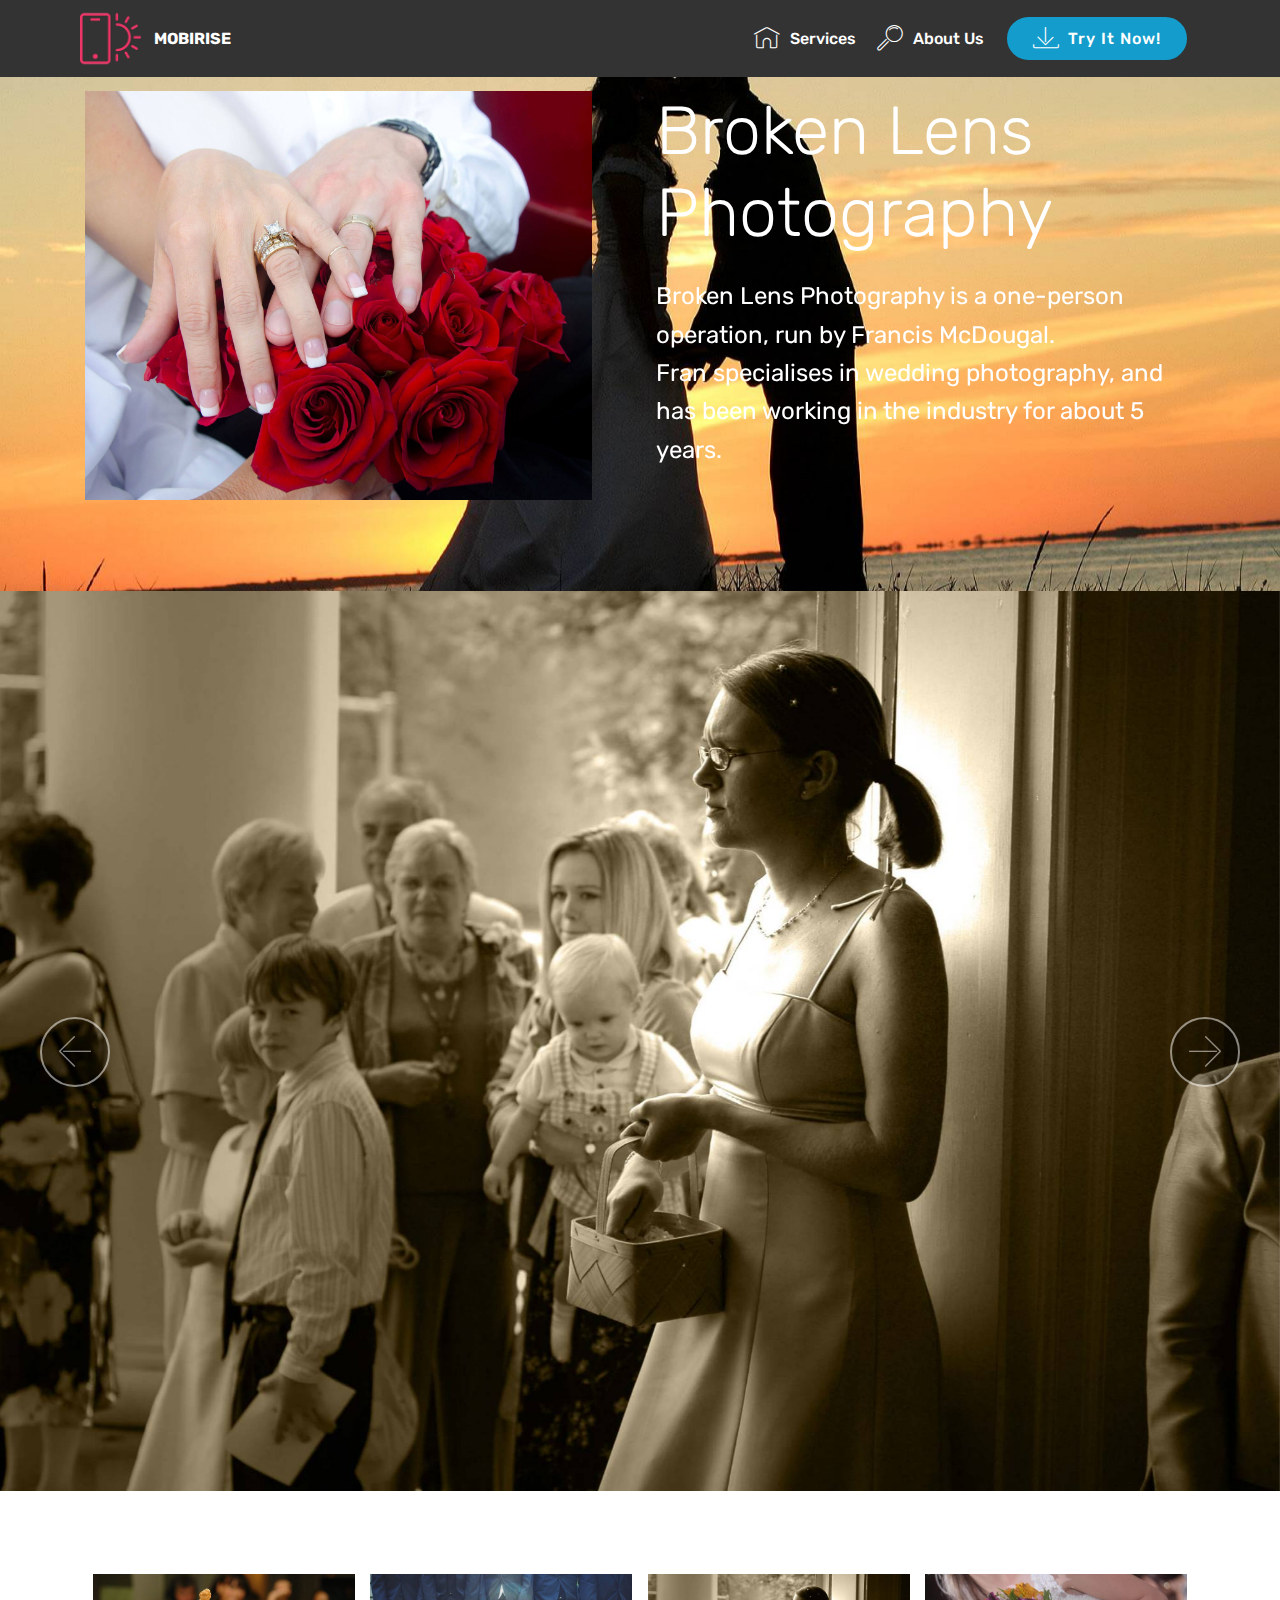
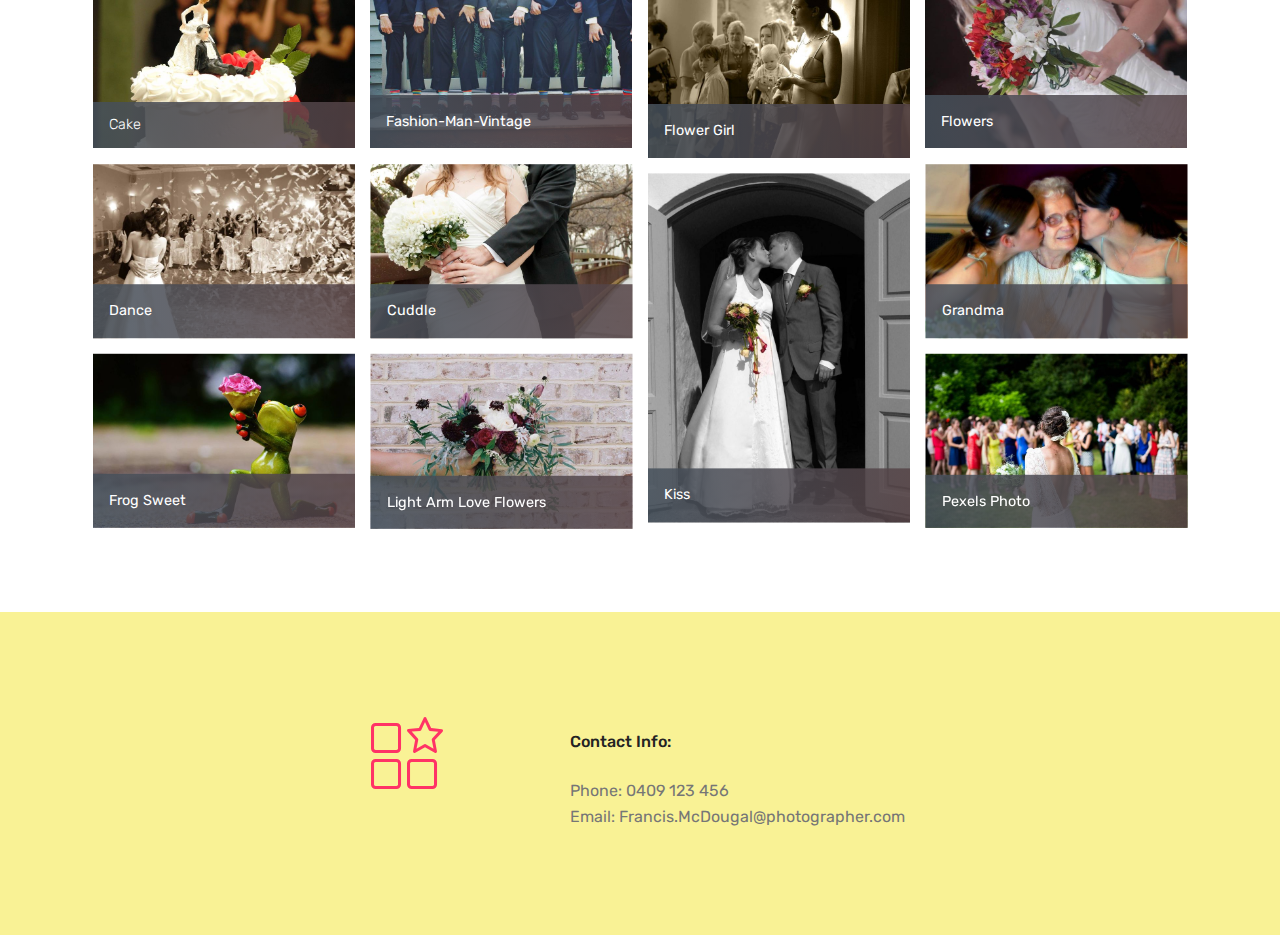
==== page1.html @ 63c665fc "create github pages" ====
<!DOCTYPE html>
<html>
<head>
  <!-- Site made with Mobirise Website Builder v4.4.1, https://mobirise.com -->
  <meta charset="UTF-8">
  <meta http-equiv="X-UA-Compatible" content="IE=edge">
  <meta name="generator" content="Mobirise v4.4.1, mobirise.com">
  <meta name="viewport" content="width=device-width, initial-scale=1">
  <link rel="shortcut icon" href="assets/images/logo2.png" type="image/x-icon">
  <meta name="description" content="">
  <title>Page 1</title>
  <link rel="stylesheet" href="assets/web/assets/mobirise-icons/mobirise-icons.css">
  <link rel="stylesheet" href="assets/tether/tether.min.css">
  <link rel="stylesheet" href="assets/soundcloud-plugin/style.css">
  <link rel="stylesheet" href="assets/bootstrap/css/bootstrap.min.css">
  <link rel="stylesheet" href="assets/bootstrap/css/bootstrap-grid.min.css">
  <link rel="stylesheet" href="assets/bootstrap/css/bootstrap-reboot.min.css">
  <link rel="stylesheet" href="assets/dropdown/css/style.css">
  <link rel="stylesheet" href="assets/theme/css/style.css">
  <link rel="stylesheet" href="assets/mobirise-gallery/style.css">
  <link rel="stylesheet" href="assets/mobirise/css/mbr-additional.css" type="text/css">
  
  
  
</head>
<body>
<section class="menu cid-qBX0XhTLYt" once="menu" id="menu1-m" data-rv-view="496">

    

    <nav class="navbar navbar-expand beta-menu navbar-dropdown align-items-center navbar-fixed-top navbar-toggleable-sm">
        <button class="navbar-toggler navbar-toggler-right" type="button" data-toggle="collapse" data-target="#navbarSupportedContent" aria-controls="navbarSupportedContent" aria-expanded="false" aria-label="Toggle navigation">
            <div class="hamburger">
                <span></span>
                <span></span>
                <span></span>
                <span></span>
            </div>
        </button>
        <div class="menu-logo">
            <div class="navbar-brand">
                <span class="navbar-logo">
                    <a href="https://mobirise.com">
                         <img src="assets/images/logo2.png" alt="Mobirise" media-simple="true" style="height: 3.8rem;">
                    </a>
                </span>
                <span class="navbar-caption-wrap">
                    <a class="navbar-caption text-white display-4" href="https://mobirise.com">
                        MOBIRISE
                    </a>
                </span>
            </div>
        </div>
        <div class="collapse navbar-collapse" id="navbarSupportedContent">
            <ul class="navbar-nav nav-dropdown" data-app-modern-menu="true"><li class="nav-item">
                    <a class="nav-link link text-white display-4" href="https://mobirise.com">
                        <span class="mbri-home mbr-iconfont mbr-iconfont-btn"></span>
                        Services
                    </a>
                </li>
                <li class="nav-item">
                    <a class="nav-link link text-white display-4" href="https://mobirise.com">
                        <span class="mbri-search mbr-iconfont mbr-iconfont-btn"></span>
                        About Us
                    </a>
                </li></ul>
            <div class="navbar-buttons mbr-section-btn">
                <a class="btn btn-sm btn-primary display-4" href="https://mobirise.com">
                    <span class="mbri-save mbr-iconfont mbr-iconfont-btn "></span>
                    Try It Now!
                </a>
            </div>
        </div>
    </nav>
</section>

<section class="engine"><a href="https://mobirise.co/b">web page creator</a></section><section class="header3 cid-qBXQCYx65h mbr-parallax-background" id="header3-l" data-rv-view="493">

    

    

    <div class="container">
        <div class="media-container-row">
            <div class="mbr-figure" style="width: 100%;">
                <img src="assets/images/rings-1642x1325.jpg" alt="Mobirise" title="" media-simple="true">
            </div>

            <div class="media-content">
                <h1 class="mbr-section-title mbr-white pb-3 mbr-fonts-style display-1">Broken Lens Photography</h1>
                
                <div class="mbr-section-text mbr-white pb-3 ">
                    <p class="mbr-text mbr-fonts-style display-5">Broken Lens Photography is a one-person operation, run by Francis McDougal.
<br>Fran specialises in wedding photography, and has been working in the industry for about 5 years.</p>
                </div>
                
            </div>
        </div>
    </div>

</section>

<section class="carousel slide cid-qBX17WenqB" data-interval="false" id="slider1-n" data-rv-view="498">

    

    <div class="full-screen"><div class="mbr-slider slide carousel" data-pause="true" data-keyboard="false" data-ride="false" data-interval="false"><div class="carousel-inner" role="listbox"><div class="carousel-item slider-fullscreen-image" data-bg-video-slide="false" style="background-image: url(assets/images/fashion-men-vintage-colorful-2000x1333.jpg);"><div class="container container-slide"><div class="image_wrapper"><img src="assets/images/fashion-men-vintage-colorful-2000x1333.jpg"><div class="carousel-caption justify-content-center"><div class="col-10 align-center"></div></div></div></div></div><div class="carousel-item slider-fullscreen-image active" data-bg-video-slide="false" style="background-image: url(assets/images/flowergirl-2000x1404.jpg);"><div class="container container-slide"><div class="image_wrapper"><img src="assets/images/flowergirl-2000x1404.jpg"><div class="carousel-caption justify-content-center"><div class="col-10 align-center"></div></div></div></div></div><div class="carousel-item slider-fullscreen-image" data-bg-video-slide="false" style="background-image: url(assets/images/flowers-1152x768.jpg);"><div class="container container-slide"><div class="image_wrapper"><img src="assets/images/flowers-1152x768.jpg"><div class="carousel-caption justify-content-center"><div class="col-10 align-center"></div></div></div></div></div><div class="carousel-item slider-fullscreen-image" data-bg-video-slide="false" style="background-image: url(assets/images/dance-1280x851.jpg);"><div class="container container-slide"><div class="image_wrapper"><img src="assets/images/dance-1280x851.jpg"><div class="carousel-caption justify-content-center"><div class="col-10 align-center"></div></div></div></div></div><div class="carousel-item slider-fullscreen-image" data-bg-video-slide="false" style="background-image: url(assets/images/cake-1944x1296.jpg);"><div class="container container-slide"><div class="image_wrapper"><img src="assets/images/cake-1944x1296.jpg"><div class="carousel-caption justify-content-center"><div class="col-10 align-center"></div></div></div></div></div><div class="carousel-item slider-fullscreen-image" data-bg-video-slide="false" style="background-image: url(assets/images/flowers-cuddle-2000x1328.jpg);"><div class="container container-slide"><div class="image_wrapper"><img src="assets/images/flowers-cuddle-2000x1328.jpg"><div class="carousel-caption justify-content-center"><div class="col-10 align-center"></div></div></div></div></div><div class="carousel-item slider-fullscreen-image" data-bg-video-slide="false" style="background-image: url(assets/images/grandma-1504x1000.jpg);"><div class="container container-slide"><div class="image_wrapper"><img src="assets/images/grandma-1504x1000.jpg"><div class="carousel-caption justify-content-center"><div class="col-10 align-center"></div></div></div></div></div><div class="carousel-item slider-fullscreen-image" data-bg-video-slide="false" style="background-image: url(assets/images/i-beg-your-pardon-excuse-me-frog-sweet-1999x1329.jpg);"><div class="container container-slide"><div class="image_wrapper"><img src="assets/images/i-beg-your-pardon-excuse-me-frog-sweet-1999x1329.jpg"><div class="carousel-caption justify-content-center"><div class="col-10 align-center"></div></div></div></div></div><div class="carousel-item slider-fullscreen-image" data-bg-video-slide="false" style="background-image: url(assets/images/kiss-1200x1600.jpg);"><div class="container container-slide"><div class="image_wrapper"><img src="assets/images/kiss-1200x1600.jpg"><div class="carousel-caption justify-content-center"><div class="col-10 align-center"></div></div></div></div></div><div class="carousel-item slider-fullscreen-image" data-bg-video-slide="false" style="background-image: url(assets/images/light-arm-love-flowers-1634x1095.jpg);"><div class="container container-slide"><div class="image_wrapper"><img src="assets/images/light-arm-love-flowers-1634x1095.jpg"><div class="carousel-caption justify-content-center"><div class="col-10 align-center"></div></div></div></div></div></div><a data-app-prevent-settings="" class="carousel-control carousel-control-prev" role="button" data-slide="prev" href="#slider1-n"><span aria-hidden="true" class="mbri-left mbr-iconfont"></span><span class="sr-only">Previous</span></a><a data-app-prevent-settings="" class="carousel-control carousel-control-next" role="button" data-slide="next" href="#slider1-n"><span aria-hidden="true" class="mbri-right mbr-iconfont"></span><span class="sr-only">Next</span></a></div></div>

</section>

<section class="mbr-gallery mbr-slider-carousel cid-qBXK7PepaF" id="gallery1-o" data-rv-view="531">

    

    <div class="container">
        <div><!-- Filter --><!-- Gallery --><div class="mbr-gallery-row"><div class="mbr-gallery-layout-default"><div><div><div class="mbr-gallery-item mbr-gallery-item--p1" data-video-url="false" data-tags="Awesome"><div href="#lb-gallery1-o" data-slide-to="0" data-toggle="modal"><img src="assets/images/cake-1944x1296-800x533.jpg" alt=""><span class="icon-focus"></span><span class="mbr-gallery-title mbr-fonts-style display-4">Cake</span></div></div><div class="mbr-gallery-item mbr-gallery-item--p1" data-video-url="false" data-tags="Responsive"><div href="#lb-gallery1-o" data-slide-to="1" data-toggle="modal"><img src="assets/images/fashion-men-vintage-colorful-2000x1333-800x533.jpg" alt=""><span class="icon-focus"></span><span class="mbr-gallery-title mbr-fonts-style display-7">Fashion-Man-Vintage</span></div></div><div class="mbr-gallery-item mbr-gallery-item--p1" data-video-url="false" data-tags="Creative"><div href="#lb-gallery1-o" data-slide-to="2" data-toggle="modal"><img src="assets/images/flowergirl-2000x1404-800x561.jpg" alt=""><span class="icon-focus"></span><span class="mbr-gallery-title mbr-fonts-style display-7">Flower Girl</span></div></div><div class="mbr-gallery-item mbr-gallery-item--p1" data-video-url="false" data-tags="Animated"><div href="#lb-gallery1-o" data-slide-to="3" data-toggle="modal"><img src="assets/images/flowers-1152x768-800x533.jpg" alt=""><span class="icon-focus"></span><span class="mbr-gallery-title mbr-fonts-style display-7">Flowers</span></div></div><div class="mbr-gallery-item mbr-gallery-item--p1" data-video-url="false" data-tags="Awesome"><div href="#lb-gallery1-o" data-slide-to="4" data-toggle="modal"><img src="assets/images/dance-1280x851-800x531.jpg" alt=""><span class="icon-focus"></span><span class="mbr-gallery-title mbr-fonts-style display-7">Dance</span></div></div><div class="mbr-gallery-item mbr-gallery-item--p1" data-video-url="false" data-tags="Awesome"><div href="#lb-gallery1-o" data-slide-to="5" data-toggle="modal"><img src="assets/images/flowers-cuddle-2000x1328-800x531.jpg" alt=""><span class="icon-focus"></span><span class="mbr-gallery-title mbr-fonts-style display-7">Cuddle</span></div></div><div class="mbr-gallery-item mbr-gallery-item--p1" data-video-url="false" data-tags="Responsive"><div href="#lb-gallery1-o" data-slide-to="6" data-toggle="modal"><img src="assets/images/grandma-1504x1000-800x531.jpg" alt=""><span class="icon-focus"></span><span class="mbr-gallery-title mbr-fonts-style display-7">Grandma</span></div></div><div class="mbr-gallery-item mbr-gallery-item--p1" data-video-url="false" data-tags="Animated"><div href="#lb-gallery1-o" data-slide-to="7" data-toggle="modal"><img src="assets/images/kiss-1200x1600-800x1066.jpg" alt=""><span class="icon-focus"></span><span class="mbr-gallery-title mbr-fonts-style display-7">Kiss</span></div></div><div class="mbr-gallery-item mbr-gallery-item--p1" data-video-url="false" data-tags="Animated"><div href="#lb-gallery1-o" data-slide-to="8" data-toggle="modal"><img src="assets/images/i-beg-your-pardon-excuse-me-frog-sweet-1999x1329-800x531.jpg" alt=""><span class="icon-focus"></span><span class="mbr-gallery-title mbr-fonts-style display-7">Frog Sweet</span></div></div><div class="mbr-gallery-item mbr-gallery-item--p1" data-video-url="false" data-tags="Animated"><div href="#lb-gallery1-o" data-slide-to="9" data-toggle="modal"><img src="assets/images/light-arm-love-flowers-1634x1095-800x536.jpg" alt=""><span class="icon-focus"></span><span class="mbr-gallery-title mbr-fonts-style display-7">Light Arm Love Flowers</span></div></div><div class="mbr-gallery-item mbr-gallery-item--p1" data-video-url="false" data-tags="Animated"><div href="#lb-gallery1-o" data-slide-to="10" data-toggle="modal"><img src="assets/images/pexels-photo-65038-2000x1333-800x533.jpg" alt=""><span class="icon-focus"></span><span class="mbr-gallery-title mbr-fonts-style display-7">Pexels Photo</span></div></div></div></div><div class="clearfix"></div></div></div><!-- Lightbox --><div data-app-prevent-settings="" class="mbr-slider modal fade carousel slide" tabindex="-1" data-keyboard="true" data-interval="false" id="lb-gallery1-o"><div class="modal-dialog"><div class="modal-content"><div class="modal-body"><div class="carousel-inner"><div class="carousel-item"><img src="assets/images/cake-1944x1296.jpg" alt=""></div><div class="carousel-item"><img src="assets/images/fashion-men-vintage-colorful-2000x1333.jpg" alt=""></div><div class="carousel-item"><img src="assets/images/flowergirl-2000x1404.jpg" alt=""></div><div class="carousel-item"><img src="assets/images/flowers-1152x768.jpg" alt=""></div><div class="carousel-item"><img src="assets/images/dance-1280x851.jpg" alt=""></div><div class="carousel-item"><img src="assets/images/flowers-cuddle-2000x1328.jpg" alt=""></div><div class="carousel-item"><img src="assets/images/grandma-1504x1000.jpg" alt=""></div><div class="carousel-item"><img src="assets/images/kiss-1200x1600.jpg" alt=""></div><div class="carousel-item"><img src="assets/images/i-beg-your-pardon-excuse-me-frog-sweet-1999x1329.jpg" alt=""></div><div class="carousel-item"><img src="assets/images/light-arm-love-flowers-1634x1095.jpg" alt=""></div><div class="carousel-item active"><img src="assets/images/pexels-photo-65038-2000x1333.jpg" alt=""></div></div><a class="carousel-control carousel-control-prev" role="button" data-slide="prev" href="#lb-gallery1-o"><span class="mbri-left mbr-iconfont" aria-hidden="true"></span><span class="sr-only">Previous</span></a><a class="carousel-control carousel-control-next" role="button" data-slide="next" href="#lb-gallery1-o"><span class="mbri-right mbr-iconfont" aria-hidden="true"></span><span class="sr-only">Next</span></a><a class="close" href="#" role="button" data-dismiss="modal"><span class="sr-only">Close</span></a></div></div></div></div></div>
    </div>

</section>

<section class="features9 cid-qBXVJdsfK0" id="features9-p" data-rv-view="578">

    

    
    <div class="container">
        <div class="row justify-content-center">
            <div class="card p-3 col-12 col-md-6">
                <div class="media-container-row">
                    <div class="card-img pr-2">
                        <span class="mbri-features mbr-iconfont" media-simple="true"></span>
                    </div>
                    <div class="card-box">
                        <h4 class="card-title py-3 mbr-fonts-style display-7">Contact Info:</h4>
                        <p class="mbr-text mbr-fonts-style display-7">Phone: 0409 123 456
<br>Email:  Francis.McDougal@photographer.com&nbsp;</p>
                    </div>
                </div>
            </div>

            

            

            
        </div>
    </div>
</section>


  <script src="assets/web/assets/jquery/jquery.min.js"></script>
  <script src="assets/popper/popper.min.js"></script>
  <script src="assets/tether/tether.min.js"></script>
  <script src="assets/bootstrap/js/bootstrap.min.js"></script>
  <script src="assets/dropdown/js/script.min.js"></script>
  <script src="assets/jarallax/jarallax.min.js"></script>
  <script src="assets/masonry/masonry.pkgd.min.js"></script>
  <script src="assets/imagesloaded/imagesloaded.pkgd.min.js"></script>
  <script src="assets/smooth-scroll/smooth-scroll.js"></script>
  <script src="assets/jquery-mb-ytplayer/jquery.mb.ytplayer.min.js"></script>
  <script src="assets/jquery-mb-vimeo_player/jquery.mb.vimeo_player.js"></script>
  <script src="assets/bootstrap-carousel-swipe/bootstrap-carousel-swipe.js"></script>
  <script src="assets/touch-swipe/jquery.touch-swipe.min.js"></script>
  <script src="assets/theme/js/script.js"></script>
  <script src="assets/mobirise-slider-video/script.js"></script>
  <script src="assets/mobirise-gallery/player.min.js"></script>
  <script src="assets/mobirise-gallery/script.js"></script>
  
  
</body>
</html>
---- assets/web/assets/mobirise-icons/mobirise-icons.css ----
@font-face {
  font-family: 'MobiriseIcons';
  src:  url('mobirise-icons.eot?spat4u');
  src:  url('mobirise-icons.eot?spat4u#iefix') format('embedded-opentype'),
    url('mobirise-icons.ttf?spat4u') format('truetype'),
    url('mobirise-icons.woff?spat4u') format('woff'),
    url('mobirise-icons.svg?spat4u#MobiriseIcons') format('svg');
  font-weight: normal;
  font-style: normal;
}

[class^="mbri-"], [class*=" mbri-"] {
  /* use !important to prevent issues with browser extensions that change fonts */
  font-family: MobiriseIcons !important;
  speak: none;
  font-style: normal;
  font-weight: normal;
  font-variant: normal;
  text-transform: none;
  line-height: 1;

  /* Better Font Rendering =========== */
  -webkit-font-smoothing: antialiased;
  -moz-osx-font-smoothing: grayscale;
}

.mbri-add-submenu:before {
  content: "\e900";
}
.mbri-alert:before {
  content: "\e901";
}
.mbri-align-center:before {
  content: "\e902";
}
.mbri-align-justify:before {
  content: "\e903";
}
.mbri-align-left:before {
  content: "\e904";
}
.mbri-align-right:before {
  content: "\e905";
}
.mbri-android:before {
  content: "\e906";
}
.mbri-apple:before {
  content: "\e907";
}
.mbri-arrow-down:before {
  content: "\e908";
}
.mbri-arrow-next:before {
  content: "\e909";
}
.mbri-arrow-prev:before {
  content: "\e90a";
}
.mbri-arrow-up:before {
  content: "\e90b";
}
.mbri-bold:before {
  content: "\e90c";
}
.mbri-bookmark:before {
  content: "\e90d";
}
.mbri-bootstrap:before {
  content: "\e90e";
}
.mbri-briefcase:before {
  content: "\e90f";
}
.mbri-browse:before {
  content: "\e910";
}
.mbri-bulleted-list:before {
  content: "\e911";
}
.mbri-calendar:before {
  content: "\e912";
}
.mbri-camera:before {
  content: "\e913";
}
.mbri-cart-add:before {
  content: "\e914";
}
.mbri-cart-full:before {
  content: "\e915";
}
.mbri-cash:before {
  content: "\e916";
}
.mbri-change-style:before {
  content: "\e917";
}
.mbri-chat:before {
  content: "\e918";
}
.mbri-clock:before {
  content: "\e919";
}
.mbri-close:before {
  content: "\e91a";
}
.mbri-cloud:before {
  content: "\e91b";
}
.mbri-code:before {
  content: "\e91c";
}
.mbri-contact-form:before {
  content: "\e91d";
}
.mbri-credit-card:before {
  content: "\e91e";
}
.mbri-cursor-click:before {
  content: "\e91f";
}
.mbri-cust-feedback:before {
  content: "\e920";
}
.mbri-database:before {
  content: "\e921";
}
.mbri-delivery:before {
  content: "\e922";
}
.mbri-desktop:before {
  content: "\e923";
}
.mbri-devices:before {
  content: "\e924";
}
.mbri-down:before {
  content: "\e925";
}
.mbri-download:before {
  content: "\e989";
}
.mbri-drag-n-drop:before {
  content: "\e927";
}
.mbri-drag-n-drop2:before {
  content: "\e928";
}
.mbri-edit:before {
  content: "\e929";
}
.mbri-edit2:before {
  content: "\e92a";
}
.mbri-error:before {
  content: "\e92b";
}
.mbri-extension:before {
  content: "\e92c";
}
.mbri-features:before {
  content: "\e92d";
}
.mbri-file:before {
  content: "\e92e";
}
.mbri-flag:before {
  content: "\e92f";
}
.mbri-folder:before {
  content: "\e930";
}
.mbri-gift:before {
  content: "\e931";
}
.mbri-github:before {
  content: "\e932";
}
.mbri-globe:before {
  content: "\e933";
}
.mbri-globe-2:before {
  content: "\e934";
}
.mbri-growing-chart:before {
  content: "\e935";
}
.mbri-hearth:before {
  content: "\e936";
}
.mbri-help:before {
  content: "\e937";
}
.mbri-home:before {
  content: "\e938";
}
.mbri-hot-cup:before {
  content: "\e939";
}
.mbri-idea:before {
  content: "\e93a";
}
.mbri-image-gallery:before {
  content: "\e93b";
}
.mbri-image-slider:before {
  content: "\e93c";
}
.mbri-info:before {
  content: "\e93d";
}
.mbri-italic:before {
  content: "\e93e";
}
.mbri-key:before {
  content: "\e93f";
}
.mbri-laptop:before {
  content: "\e940";
}
.mbri-layers:before {
  content: "\e941";
}
.mbri-left-right:before {
  content: "\e942";
}
.mbri-left:before {
  content: "\e943";
}
.mbri-letter:before {
  content: "\e944";
}
.mbri-like:before {
  content: "\e945";
}
.mbri-link:before {
  content: "\e946";
}
.mbri-lock:before {
  content: "\e947";
}
.mbri-login:before {
  content: "\e948";
}
.mbri-logout:before {
  content: "\e949";
}
.mbri-magic-stick:before {
  content: "\e94a";
}
.mbri-map-pin:before {
  content: "\e94b";
}
.mbri-menu:before {
  content: "\e94c";
}
.mbri-mobile:before {
  content: "\e94d";
}
.mbri-mobile2:before {
  content: "\e94e";
}
.mbri-mobirise:before {
  content: "\e94f";
}
.mbri-more-horizontal:before {
  content: "\e950";
}
.mbri-more-vertical:before {
  content: "\e951";
}
.mbri-music:before {
  content: "\e952";
}
.mbri-new-file:before {
  content: "\e953";
}
.mbri-numbered-list:before {
  content: "\e954";
}
.mbri-opened-folder:before {
  content: "\e955";
}
.mbri-pages:before {
  content: "\e956";
}
.mbri-paper-plane:before {
  content: "\e957";
}
.mbri-paperclip:before {
  content: "\e958";
}
.mbri-photo:before {
  content: "\e959";
}
.mbri-photos:before {
  content: "\e95a";
}
.mbri-pin:before {
  content: "\e95b";
}
.mbri-play:before {
  content: "\e95c";
}
.mbri-plus:before {
  content: "\e95d";
}
.mbri-preview:before {
  content: "\e95e";
}
.mbri-print:before {
  content: "\e95f";
}
.mbri-protect:before {
  content: "\e960";
}
.mbri-question:before {
  content: "\e961";
}
.mbri-quote-left:before {
  content: "\e962";
}
.mbri-quote-right:before {
  content: "\e963";
}
.mbri-refresh:before {
  content: "\e964";
}
.mbri-responsive:before {
  content: "\e965";
}
.mbri-right:before {
  content: "\e966";
}
.mbri-rocket:before {
  content: "\e967";
}
.mbri-sad-face:before {
  content: "\e968";
}
.mbri-sale:before {
  content: "\e969";
}
.mbri-save:before {
  content: "\e96a";
}
.mbri-search:before {
  content: "\e96b";
}
.mbri-setting:before {
  content: "\e96c";
}
.mbri-setting2:before {
  content: "\e96d";
}
.mbri-setting3:before {
  content: "\e96e";
}
.mbri-share:before {
  content: "\e96f";
}
.mbri-shopping-bag:before {
  content: "\e970";
}
.mbri-shopping-basket:before {
  content: "\e971";
}
.mbri-shopping-cart:before {
  content: "\e972";
}
.mbri-sites:before {
  content: "\e973";
}
.mbri-smile-face:before {
  content: "\e974";
}
.mbri-speed:before {
  content: "\e975";
}
.mbri-star:before {
  content: "\e976";
}
.mbri-success:before {
  content: "\e977";
}
.mbri-sun:before {
  content: "\e978";
}
.mbri-sun2:before {
  content: "\e979";
}
.mbri-tablet:before {
  content: "\e97a";
}
.mbri-tablet-vertical:before {
  content: "\e97b";
}
.mbri-target:before {
  content: "\e97c";
}
.mbri-timer:before {
  content: "\e97d";
}
.mbri-to-ftp:before {
  content: "\e97e";
}
.mbri-to-local-drive:before {
  content: "\e97f";
}
.mbri-touch-swipe:before {
  content: "\e980";
}
.mbri-touch:before {
  content: "\e981";
}
.mbri-trash:before {
  content: "\e982";
}
.mbri-underline:before {
  content: "\e983";
}
.mbri-unlink:before {
  content: "\e984";
}
.mbri-unlock:before {
  content: "\e985";
}
.mbri-up-down:before {
  content: "\e986";
}
.mbri-up:before {
  content: "\e987";
}
.mbri-update:before {
  content: "\e988";
}
.mbri-upload:before {
 content: "\e926"; 
}
.mbri-user:before {
  content: "\e98a";
}
.mbri-user2:before {
  content: "\e98b";
}
.mbri-users:before {
  content: "\e98c";
}
.mbri-video:before {
  content: "\e98d";
}
.mbri-video-play:before {
  content: "\e98e";
}
.mbri-watch:before {
  content: "\e98f";
}
.mbri-website-theme:before {
  content: "\e990";
}
.mbri-wifi:before {
  content: "\e991";
}
.mbri-windows:before {
  content: "\e992";
}
.mbri-zoom-out:before {
  content: "\e993";
}
.mbri-redo:before {
  content: "\e994";
}
.mbri-undo:before {
  content: "\e995";
}
---- assets/soundcloud-plugin/style.css ----
.addons-container {
  position: relative;
  margin-left: auto;
  margin-right: auto;
  padding-right: 15px;
  padding-left: 15px; }
  @media (min-width: 576px) {
    .addons-container {
      padding-right: 15px;
      padding-left: 15px; } }
  @media (min-width: 768px) {
    .addons-container {
      padding-right: 15px;
      padding-left: 15px; } }
  @media (min-width: 992px) {
    .addons-container {
      padding-right: 15px;
      padding-left: 15px; } }
  @media (min-width: 1200px) {
    .addons-container {
      padding-right: 15px;
      padding-left: 15px; } }
  @media (min-width: 576px) {
    .addons-container {
      width: 540px;
      max-width: 100%; } }
  @media (min-width: 768px) {
    .addons-container {
      width: 720px;
      max-width: 100%; } }
  @media (min-width: 992px) {
    .addons-container {
      width: 960px;
      max-width: 100%; } }
  @media (min-width: 1200px) {
    .addons-container {
      width: 1140px;
      max-width: 100%; } }

.addons-container-inner{
    position: relative;
    width: 100%;
    min-height: 1px;
    padding-right: 15px;
    padding-left: 15px;
}
@media (min-width: 567px) {
    .addons-container-inner{
        -ms-flex: 0 0 66.666667%;
        flex: 0 0 66.666667%;
        max-width: 66.666667%;
    }
}
.addons-row{
    display: flex;
    justify-content:center;
}
---- assets/dropdown/css/style.css ----
.navbar-dropdown {
  left: 0;
  padding: 0;
  position: absolute;
  right: 0;
  top: 0;
  transition: all 0.45s ease;
  z-index: 1030;
  background: #282828; }
  .navbar-dropdown .navbar-logo {
    margin-right: 0.8rem;
    transition: margin 0.3s ease-in-out;
    vertical-align: middle; }
    .navbar-dropdown .navbar-logo img {
      height: 3.125rem;
      transition: all 0.3s ease-in-out; }
    .navbar-dropdown .navbar-logo.mbr-iconfont {
      font-size: 3.125rem;
      line-height: 3.125rem; }
  .navbar-dropdown .navbar-caption {
    font-weight: 700;
    white-space: normal;
    vertical-align: -4px;
    line-height: 3.125rem !important; }
    .navbar-dropdown .navbar-caption, .navbar-dropdown .navbar-caption:hover {
      color: inherit;
      text-decoration: none; }
  .navbar-dropdown .mbr-iconfont + .navbar-caption {
    vertical-align: -1px; }
  .navbar-dropdown.navbar-fixed-top {
    position: fixed; }
  .navbar-dropdown .navbar-brand span {
    vertical-align: -4px; }
  .navbar-dropdown.bg-color.transparent {
    background: none; }
  .navbar-dropdown.navbar-short .navbar-brand {
    padding: 0.625rem 0; }
    .navbar-dropdown.navbar-short .navbar-brand span {
      vertical-align: -1px; }
  .navbar-dropdown.navbar-short .navbar-caption {
    line-height: 2.375rem !important;
    vertical-align: -2px; }
  .navbar-dropdown.navbar-short .navbar-logo {
    margin-right: 0.5rem; }
    .navbar-dropdown.navbar-short .navbar-logo img {
      height: 2.375rem; }
    .navbar-dropdown.navbar-short .navbar-logo.mbr-iconfont {
      font-size: 2.375rem;
      line-height: 2.375rem; }
  .navbar-dropdown.navbar-short .mbr-table-cell {
    height: 3.625rem; }
  .navbar-dropdown .navbar-close {
    left: 0.6875rem;
    position: fixed;
    top: 0.75rem;
    z-index: 1000; }
  .navbar-dropdown .hamburger-icon {
    content: "";
    display: inline-block;
    vertical-align: middle;
    width: 16px;
    -webkit-box-shadow: 0 -6px 0 1px #282828,0 0 0 1px #282828,0 6px 0 1px #282828;
    -moz-box-shadow: 0 -6px 0 1px #282828,0 0 0 1px #282828,0 6px 0 1px #282828;
    box-shadow: 0 -6px 0 1px #282828,0 0 0 1px #282828,0 6px 0 1px #282828; }

.dropdown-menu .dropdown-toggle[data-toggle="dropdown-submenu"]::after {
  border-bottom: 0.35em solid transparent;
  border-left: 0.35em solid;
  border-right: 0;
  border-top: 0.35em solid transparent;
  margin-left: 0.3rem; }

.dropdown-menu .dropdown-item:focus {
  outline: 0; }

.nav-dropdown {
  font-size: 0.75rem;
  font-weight: 500;
  height: auto !important; }
  .nav-dropdown .nav-btn {
    padding-left: 1rem; }
  .nav-dropdown .link {
    margin: .667em 1.667em;
    font-weight: 500;
    padding: 0;
    transition: color .2s ease-in-out; }
    .nav-dropdown .link.dropdown-toggle {
      margin-right: 2.583em; }
      .nav-dropdown .link.dropdown-toggle::after {
        margin-left: .25rem;
        border-top: 0.35em solid;
        border-right: 0.35em solid transparent;
        border-left: 0.35em solid transparent;
        border-bottom: 0; }
      .nav-dropdown .link.dropdown-toggle[aria-expanded="true"] {
        margin: 0;
        padding: 0.667em 3.263em  0.667em 1.667em; }
  .nav-dropdown .link::after,
  .nav-dropdown .dropdown-item::after {
    color: inherit; }
  .nav-dropdown .btn {
    font-size: 0.75rem;
    font-weight: 700;
    letter-spacing: 0;
    margin-bottom: 0;
    padding-left: 1.25rem;
    padding-right: 1.25rem; }
  .nav-dropdown .dropdown-menu {
    border-radius: 0;
    border: 0;
    left: 0;
    margin: 0;
    padding-bottom: 1.25rem;
    padding-top: 1.25rem;
    position: relative; }
  .nav-dropdown .dropdown-submenu {
    margin-left: 0.125rem;
    top: 0; }
  .nav-dropdown .dropdown-item {
    font-weight: 500;
    line-height: 2;
    padding: 0.3846em 4.615em 0.3846em 1.5385em;
    position: relative;
    transition: color .2s ease-in-out, background-color .2s ease-in-out; }
    .nav-dropdown .dropdown-item::after {
      margin-top: -0.3077em;
      position: absolute;
      right: 1.1538em;
      top: 50%; }
    .nav-dropdown .dropdown-item:focus, .nav-dropdown .dropdown-item:hover {
      background: none; }

@media (max-width: 767px) {
  .nav-dropdown.navbar-toggleable-sm {
    bottom: 0;
    display: none;
    left: 0;
    overflow-x: hidden;
    position: fixed;
    top: 0;
    transform: translateX(-100%);
    -ms-transform: translateX(-100%);
    -webkit-transform: translateX(-100%);
    width: 18.75rem;
    z-index: 999; } }
.nav-dropdown.navbar-toggleable-xl {
  bottom: 0;
  display: none;
  left: 0;
  overflow-x: hidden;
  position: fixed;
  top: 0;
  transform: translateX(-100%);
  -ms-transform: translateX(-100%);
  -webkit-transform: translateX(-100%);
  width: 18.75rem;
  z-index: 999; }

.nav-dropdown-sm {
  display: block !important;
  overflow-x: hidden;
  overflow: auto;
  padding-top: 3.875rem; }
  .nav-dropdown-sm::after {
    content: "";
    display: block;
    height: 3rem;
    width: 100%; }
  .nav-dropdown-sm.collapse.in ~ .navbar-close {
    display: block !important; }
  .nav-dropdown-sm.collapsing, .nav-dropdown-sm.collapse.in {
    transform: translateX(0);
    -ms-transform: translateX(0);
    -webkit-transform: translateX(0);
    transition: all 0.25s ease-out;
    -webkit-transition: all 0.25s ease-out;
    background: #282828; }
  .nav-dropdown-sm.collapsing[aria-expanded="false"] {
    transform: translateX(-100%);
    -ms-transform: translateX(-100%);
    -webkit-transform: translateX(-100%); }
  .nav-dropdown-sm .nav-item {
    display: block;
    margin-left: 0 !important;
    padding-left: 0; }
  .nav-dropdown-sm .link,
  .nav-dropdown-sm .dropdown-item {
    border-top: 1px dotted rgba(255, 255, 255, 0.1);
    font-size: 0.8125rem;
    line-height: 1.6;
    margin: 0 !important;
    padding: 0.875rem 2.4rem 0.875rem 1.5625rem !important;
    position: relative;
    white-space: normal; }
    .nav-dropdown-sm .link:focus, .nav-dropdown-sm .link:hover,
    .nav-dropdown-sm .dropdown-item:focus,
    .nav-dropdown-sm .dropdown-item:hover {
      background: rgba(0, 0, 0, 0.2) !important;
      color: #c0a375; }
  .nav-dropdown-sm .nav-btn {
    position: relative;
    padding: 1.5625rem 1.5625rem 0 1.5625rem; }
    .nav-dropdown-sm .nav-btn::before {
      border-top: 1px dotted rgba(255, 255, 255, 0.1);
      content: "";
      left: 0;
      position: absolute;
      top: 0;
      width: 100%; }
    .nav-dropdown-sm .nav-btn + .nav-btn {
      padding-top: 0.625rem; }
      .nav-dropdown-sm .nav-btn + .nav-btn::before {
        display: none; }
  .nav-dropdown-sm .btn {
    padding: 0.625rem 0; }
  .nav-dropdown-sm .dropdown-toggle[data-toggle="dropdown-submenu"]::after {
    margin-left: .25rem;
    border-top: 0.35em solid;
    border-right: 0.35em solid transparent;
    border-left: 0.35em solid transparent;
    border-bottom: 0; }
  .nav-dropdown-sm .dropdown-toggle[data-toggle="dropdown-submenu"][aria-expanded="true"]::after {
    border-top: 0;
    border-right: 0.35em solid transparent;
    border-left: 0.35em solid transparent;
    border-bottom: 0.35em solid; }
  .nav-dropdown-sm .dropdown-menu {
    margin: 0;
    padding: 0;
    position: relative;
    top: 0;
    left: 0;
    width: 100%;
    border: 0;
    float: none;
    border-radius: 0;
    background: none; }
  .nav-dropdown-sm .dropdown-submenu {
    left: 100%;
    margin-left: 0.125rem;
    margin-top: -1.25rem;
    top: 0; }

.navbar-toggleable-sm .nav-dropdown .dropdown-menu {
  position: absolute; }

.navbar-toggleable-sm .nav-dropdown .dropdown-submenu {
  left: 100%;
  margin-left: 0.125rem;
  margin-top: -1.25rem;
  top: 0; }

.navbar-toggleable-sm.opened .nav-dropdown .dropdown-menu {
  position: relative; }

.navbar-toggleable-sm.opened .nav-dropdown .dropdown-submenu {
  left: 0;
  margin-left: 00rem;
  margin-top: 0rem;
  top: 0; }

.is-builder .nav-dropdown.collapsing {
  transition: none !important; }

/*# sourceMappingURL=style.css.map */
---- assets/theme/css/style.css ----
/*!
 * Mobirise v4 theme (https://mobirise.com/)
 * Copyright 2017 Mobirise
 */
section {
  background-color: #eeeeee; }

section,
.container,
.container-fluid {
  position: relative;
  word-wrap: break-word; }

a.mbr-iconfont:hover {
  text-decoration: none; }

.article .lead p, .article .lead ul, .article .lead ol, .article .lead pre, .article .lead blockquote {
  margin-bottom: 0; }

a {
  font-style: normal;
  font-weight: 400;
  cursor: pointer; }
  a, a:hover {
    text-decoration: none; }

figure {
  margin-bottom: 0; }

body {
  color: #232323; }

h1, h2, h3, h4, h5, h6,
.h1, .h2, .h3, .h4, .h5, .h6,
.display-1, .display-2, .display-3, .display-4 {
  line-height: 1;
  word-break: break-word;
  word-wrap: break-word; }

b, strong {
  font-weight: bold; }

blockquote {
  padding: 10px 0 10px 20px;
  position: relative;
  border-left: 2px solid;
  border-color: #ff3366; }

input:-webkit-autofill, input:-webkit-autofill:hover, input:-webkit-autofill:focus, input:-webkit-autofill:active {
  transition-delay: 9999s;
  transition-property: background-color, color; }

textarea[type="hidden"] {
  display: none; }

body {
  position: relative; }

section {
  background-position: 50% 50%;
  background-repeat: no-repeat;
  background-size: cover; }
  section .mbr-background-video,
  section .mbr-background-video-preview {
    position: absolute;
    bottom: 0;
    left: 0;
    right: 0;
    top: 0; }

.hidden {
  visibility: hidden; }

.mbr-z-index20 {
  z-index: 20; }

/*! Base colors */
.mbr-white {
  color: #ffffff; }

.mbr-black {
  color: #000000; }

.mbr-bg-white {
  background-color: #ffffff; }

.mbr-bg-black {
  background-color: #000000; }

/*! Text-aligns */
.align-left {
  text-align: left; }

.align-center {
  text-align: center; }

.align-right {
  text-align: right; }

@media (max-width: 767px) {
  .align-left, .align-center, .align-right, .mbr-section-btn, .mbr-section-title {
    text-align: center; } }
/*! Font-weight  */
.mbr-light {
  font-weight: 300; }

.mbr-regular {
  font-weight: 400; }

.mbr-semibold {
  font-weight: 500; }

.mbr-bold {
  font-weight: 700; }

/*! Media  */
.media-size-item {
  -webkit-flex: 1 1 auto;
  -moz-flex: 1 1 auto;
  -ms-flex: 1 1 auto;
  -o-flex: 1 1 auto;
  flex: 1 1 auto; }

.media-content {
  -webkit-flex-basis: 100%;
  flex-basis: 100%; }

.media-container-row {
  display: -ms-flexbox;
  display: -webkit-flex;
  display: flex;
  -webkit-flex-direction: row;
  -ms-flex-direction: row;
  flex-direction: row;
  -webkit-flex-wrap: wrap;
  -ms-flex-wrap: wrap;
  flex-wrap: wrap;
  -webkit-justify-content: center;
  -ms-flex-pack: center;
  justify-content: center;
  -webkit-align-content: center;
  -ms-flex-line-pack: center;
  align-content: center;
  -webkit-align-items: start;
  -ms-flex-align: start;
  align-items: start; }
  .media-container-row .media-size-item {
    width: 400px; }

.media-container-column {
  display: -ms-flexbox;
  display: -webkit-flex;
  display: flex;
  -webkit-flex-direction: column;
  -ms-flex-direction: column;
  flex-direction: column;
  -webkit-flex-wrap: wrap;
  -ms-flex-wrap: wrap;
  flex-wrap: wrap;
  -webkit-justify-content: center;
  -ms-flex-pack: center;
  justify-content: center;
  -webkit-align-content: center;
  -ms-flex-line-pack: center;
  align-content: center;
  -webkit-align-items: stretch;
  -ms-flex-align: stretch;
  align-items: stretch; }
  .media-container-column > * {
    width: 100%; }

@media (min-width: 992px) {
  .media-container-row {
    -webkit-flex-wrap: nowrap;
    -ms-flex-wrap: nowrap;
    flex-wrap: nowrap; } }
figure {
  overflow: hidden; }

figure[mbr-media-size] {
  transition: width 0.1s; }

.mbr-figure img, .mbr-figure iframe {
  display: block;
  width: 100%; }

.card {
  background-color: transparent;
  border: none; }

.card-img {
  text-align: center;
  flex-shrink: 0; }

.media {
  max-width: 100%;
  margin: 0 auto; }

.mbr-figure {
  -ms-flex-item-align: center;
  -ms-grid-row-align: center;
  -webkit-align-self: center;
  align-self: center; }

.media-container > div {
  max-width: 100%; }

.mbr-figure img, .card-img img {
  width: 100%; }

@media (max-width: 991px) {
  .media-size-item {
    width: auto !important; }

  .media {
    width: auto; }

  .mbr-figure {
    width: 100% !important; } }
/*! Buttons */
.mbr-section-btn {
  margin-left: -.25rem;
  margin-right: -.25rem;
  font-size: 0; }

nav .mbr-section-btn {
  margin-left: 0rem;
  margin-right: 0rem; }

/*! Btn icon margin */
.btn .mbr-iconfont, .btn.btn-sm .mbr-iconfont {
  cursor: pointer;
  margin-right: 0.5rem; }

.btn.btn-md .mbr-iconfont, .btn.btn-md .mbr-iconfont {
  margin-right: 0.8rem; }

.mbr-regular {
  font-weight: 400; }

.mbr-semibold {
  font-weight: 500; }

.mbr-bold {
  font-weight: 700; }

[type="submit"] {
  -webkit-appearance: none; }

/*! Full-screen */
.mbr-fullscreen .mbr-overlay {
  min-height: 100vh; }

.mbr-fullscreen {
  display: flex;
  display: -webkit-flex;
  display: -moz-flex;
  display: -ms-flex;
  display: -o-flex;
  align-items: center;
  -webkit-align-items: center;
  min-height: 100vh;
  padding-top: 3rem;
  padding-bottom: 3rem; }

/*! Map */
.map {
  height: 25rem;
  position: relative; }
  .map iframe {
    width: 100%;
    height: 100%; }

/* Form */
.form-asterisk {
  font-family: initial;
  position: absolute;
  top: -2px;
  font-weight: normal; }

/*! Scroll to top arrow */
.mbr-arrow-up {
  bottom: 25px;
  right: 90px;
  position: fixed;
  text-align: right;
  z-index: 5000;
  color: #ffffff;
  font-size: 32px;
  transform: rotate(180deg);
  -webkit-transform: rotate(180deg); }

.mbr-arrow-up a {
  background: rgba(0, 0, 0, 0.2);
  border-radius: 3px;
  color: #fff;
  display: inline-block;
  height: 60px;
  width: 60px;
  outline-style: none !important;
  position: relative;
  text-decoration: none;
  transition: all .3s ease-in-out;
  cursor: pointer;
  text-align: center; }
  .mbr-arrow-up a:hover {
    background-color: rgba(0, 0, 0, 0.4); }
  .mbr-arrow-up a i {
    line-height: 60px; }

.mbr-arrow-up-icon {
  display: block;
  color: #fff; }

.mbr-arrow-up-icon::before {
  content: "\203a";
  display: inline-block;
  font-family: serif;
  font-size: 32px;
  line-height: 1;
  font-style: normal;
  position: relative;
  top: 6px;
  left: -4px;
  -webkit-transform: rotate(-90deg);
  transform: rotate(-90deg); }

/*! Arrow Down */
.mbr-arrow {
  position: absolute;
  bottom: 45px;
  left: 50%;
  width: 60px;
  height: 60px;
  cursor: pointer;
  background-color: rgba(80, 80, 80, 0.5);
  border-radius: 50%;
  -webkit-transform: translateX(-50%);
  transform: translateX(-50%); }
  .mbr-arrow > a {
    display: inline-block;
    text-decoration: none;
    outline-style: none;
    -webkit-animation: arrowdown 1.7s ease-in-out infinite;
    animation: arrowdown 1.7s ease-in-out infinite; }
    .mbr-arrow > a > i {
      position: absolute;
      top: -2px;
      left: 15px;
      font-size: 2rem; }

@keyframes arrowdown {
  0% {
    transform: translateY(0px);
    -webkit-transform: translateY(0px); }
  50% {
    transform: translateY(-5px);
    -webkit-transform: translateY(-5px); }
  100% {
    transform: translateY(0px);
    -webkit-transform: translateY(0px); } }
@-webkit-keyframes arrowdown {
  0% {
    transform: translateY(0px);
    -webkit-transform: translateY(0px); }
  50% {
    transform: translateY(-5px);
    -webkit-transform: translateY(-5px); }
  100% {
    transform: translateY(0px);
    -webkit-transform: translateY(0px); } }
@media (max-width: 500px) {
  .mbr-arrow-up {
    left: 50%;
    right: auto;
    transform: translateX(-50%) rotate(180deg);
    -webkit-transform: translateX(-50%) rotate(180deg); } }
/*Gradients animation*/
@keyframes gradient-animation {
  from {
    background-position: 0% 100%;
    animation-timing-function: ease-in-out; }
  to {
    background-position: 100% 0%;
    animation-timing-function: ease-in-out; } }
@-webkit-keyframes gradient-animation {
  from {
    background-position: 0% 100%;
    animation-timing-function: ease-in-out; }
  to {
    background-position: 100% 0%;
    animation-timing-function: ease-in-out; } }
.bg-gradient {
  background-size: 200% 200%;
  animation: gradient-animation 5s infinite alternate;
  -webkit-animation: gradient-animation 5s infinite alternate; }

.menu .navbar-brand {
  display: -webkit-flex; }
  .menu .navbar-brand span {
    display: flex;
    display: -webkit-flex; }
  .menu .navbar-brand .navbar-caption-wrap {
    display: -webkit-flex; }
  .menu .navbar-brand .navbar-logo img {
    display: -webkit-flex; }
@media (min-width: 768px) and (max-width: 991px) {
  .menu .navbar-toggleable-sm .navbar-nav {
    display: -webkit-box;
    display: -webkit-flex;
    display: -ms-flexbox; } }
@media (min-width: 992px) {
  .menu .navbar-nav.nav-dropdown {
    display: -webkit-flex; }
  .menu .navbar-toggleable-sm .navbar-collapse {
    display: -webkit-flex !important; } }

/*# sourceMappingURL=style.css.map */
.engine {
	position: absolute;
	text-indent: -2400px;
	text-align: center;
	padding: 0;
	top: 0;
	left: -2400px;
}
---- assets/mobirise-gallery/style.css ----
/*-------

   Gallery

-------*/
.mbr-gallery .mbr-gallery-item {
  position: relative;
  display: inline-block;
  width: 25%;
  cursor: pointer; }

@media (max-width: 768px) {
  .mbr-gallery .mbr-gallery-item {
    width: 50%; } }
@media (max-width: 400px) {
  .mbr-gallery .mbr-gallery-item {
    width: 100%; } }
.mbr-gallery .icon-focus,
.mbr-gallery .icon-video {
  position: absolute;
  top: calc(50% - 32px);
  left: calc(50% - 24px);
  font-family: 'MobiriseIcons' !important;
  font-size: 3rem !important;
  color: #fff;
  opacity: 0;
  transition: .2s opacity ease-in-out;
  z-index: 5; }

.mbr-gallery .icon-focus::before {
  content: '\e96b'; }

.mbr-gallery .icon-video::before {
  content: '\e95c'; }

.mbr-gallery .mbr-gallery-item > div:hover .icon-focus,
.mbr-gallery .mbr-gallery-item > div:hover .icon-video {
  opacity: 1; }

.mbr-gallery .mbr-gallery-item img {
  width: 100%;
  opacity: 1;
  -webkit-transition: .2s opacity ease-in-out;
  transition: .2s opacity ease-in-out; }

.mbr-gallery .mbr-gallery-item > div:hover img {
  opacity: 1; }

.mbr-gallery .mbr-gallery-item > div {
  background: #fff;
  display: block;
  outline: none;
  position: relative; }

.mbr-gallery .mbr-gallery-item .icon {
  -webkit-transform: translateX(-50%) translateY(-50%);
  -webkit-transition: .2s opacity ease-in-out;
  color: #000;
  font-size: 30px;
  height: 69px;
  left: 50%;
  opacity: 0;
  position: absolute;
  top: 50%;
  transform: translateX(-50%) translateY(-50%);
  transition: .2s opacity ease-in-out;
  width: 69px; }

.mbr-gallery .mbr-gallery-item .icon::after,
.mbr-gallery .mbr-gallery-item .icon::before {
  content: '';
  display: block;
  position: absolute;
  height: 69px;
  width: 1px;
  margin-left: 34.5px;
  background-color: #fff; }

.mbr-gallery .mbr-gallery-item .icon::after {
  width: 69px;
  height: 1px;
  margin-left: 0;
  margin-top: 34.5px; }

.mbr-gallery .mbr-gallery-item > div:hover .icon {
  opacity: 1; }

.mbr-gallery .mbr-gallery-item > div:hover::before {
  opacity: .9; }

.mbr-gallery .mbr-gallery-item > div:hover .mbr-gallery-title {
  background: transparent !important; }

/* remove spacing */
.mbr-gallery .mbr-gallery-row.no-gutter {
  margin: 0; }

.mbr-gallery .mbr-gallery-row.no-gutter .mbr-gallery-item {
  padding: 0; }

/* container */
.mbr-gallery .container.mbr-gallery-layout-default {
  padding: 93px 0; }

/* fix horizontal scrollbar */
.mbr-gallery .mbr-gallery-layout-article,
.mbr-gallery .mbr-gallery-layout-default {
  overflow: hidden; }

/* lightbox */
.mbr-gallery .modal {
  position: fixed;
  overflow: hidden;
  padding-right: 0 !important; }

.mbr-gallery .modal-content {
  border-radius: 0;
  border: none;
  background: transparent; }

.mbr-gallery .modal-body {
  padding: 0; }

.mbr-gallery .modal-body img {
  width: 100%; }

.mbr-gallery .modal .close {
  position: fixed;
  background: #1b1b1b;
  opacity: .5;
  font-size: 35px;
  font-weight: 300;
  width: 70px;
  height: 70px;
  border-radius: 50%;
  color: #fff;
  top: 2.5rem;
  right: 2.5rem;
  line-height: 70px;
  border: none;
  text-align: center;
  text-shadow: none;
  z-index: 5;
  -webkit-transition: opacity .3s ease;
  -moz-transition: opacity .3s ease;
  -o-transition: opacity .3s ease;
  transition: opacity .3s ease;
  font-family: 'MobiriseIcons'; }
  .mbr-gallery .modal .close::before {
    content: '\e91a'; }

.mbr-gallery .modal .close:hover {
  opacity: 1;
  background: #000;
  color: #fff; }

.mbr-gallery .modal-dialog {
  max-width: 100% !important; }

.mbr-gallery .modal.in .modal-dialog {
  margin: 0 auto; }

/* modal back color opacity */
.modal-backdrop.in {
  opacity: .8;
  filter: alpha(opacity=80); }

@media (max-width: 768px) {
  .mbr-gallery .carousel-control,
  .mbr-gallery .carousel-indicators,
  .mbr-gallery .modal .close {
    position: fixed; } }
/* fix fade in effect */
.mbr-gallery .modal.fade .modal-dialog {
  -webkit-transition: margin-top .3s ease-out;
  -moz-transition: margin-top .3s ease-out;
  -o-transition: margin-top .3s ease-out;
  transition: margin-top .3s ease-out; }

.mbr-gallery .modal.fade .modal-dialog,
.mbr-gallery .modal.in .modal-dialog {
  -webkit-transform: none;
  -ms-transform: none;
  -o-transform: none;
  transform: none; }

/*-------

   Slider

-------*/
.mbr-slider .carousel-inner > .active,
.mbr-slider .carousel-inner > .next,
.mbr-slider .carousel-inner > .prev {
  display: table; }

.mbr-slider .carousel-control {
  position: absolute;
  width: 70px;
  height: 70px;
  top: 50%;
  margin-top: -35px;
  line-height: 70px;
  border-radius: 50%;
  font-size: 35px;
  border: 0;
  opacity: .5;
  text-shadow: none;
  z-index: 5;
  color: #fff;
  -webkit-transition: all .2s ease-in-out 0s;
  -o-transition: all .2s ease-in-out 0s;
  transition: all .2s ease-in-out 0s; }

.mbr-gallery .mbr-slider .carousel-control {
  position: fixed; }

@media (max-width: 991px) {
  .mbr-gallery .mbr-slider .carousel-control {
    bottom: 2.5rem;
    margin-top: 0;
    top: auto;
    z-index: 17; } }
.mbr-gallery .mbr-slider .carousel-inner > .active {
  display: block; }

.mbr-slider .carousel-control.left {
  left: 0;
  margin-left: 2.5rem; }

.mbr-slider .carousel-control.right {
  right: 0;
  margin-right: 2.5rem; }

.mbr-slider .carousel-control .icon-next,
.mbr-slider .carousel-control .icon-prev {
  margin-top: -18px;
  font-size: 40px;
  line-height: 27px; }

.mbr-slider .carousel-control:hover {
  background: #1b1b1b;
  color: #fff;
  opacity: 1; }

.mbr-slider .carousel-indicators {
  position: absolute;
  bottom: 0;
  margin-bottom: 1.5rem !important; }

@media (max-width: 543px) {
  .mbr-slider .carousel-indicators {
    display: none; } }
.carousel-indicators .active,
.carousel-indicators li {
  width: 15px;
  height: 15px;
  margin: 3px;
  background: #1b1b1b;
  border: 0;
  opacity: .5; }

.carousel-indicators .active {
  border: 4px solid #1b1b1b;
  background: #fff; }

.carousel-indicators li {
  max-width: 15px;
  max-height: 15px;
  margin: 3px;
  background: #1b1b1b;
  border: 0;
  border-radius: 50%;
  opacity: .5; }

.carousel-indicators li.active {
  border: 4px solid #1b1b1b;
  background: #fff; }

.container .carousel-indicators {
  margin-bottom: 3px; }

.mbr-gallery .mbr-slider .carousel-indicators {
  position: fixed;
  margin-bottom: 2.5rem !important; }

@media (max-width: 991px) {
  .mbr-gallery .mbr-slider .carousel-indicators {
    margin-bottom: 3.625rem !important;
    padding-left: 2.5rem;
    padding-right: 2.5rem; } }
.mbr-slider .carousel-indicators .active,
.mbr-slider .carousel-indicators li {
  width: 20px;
  height: 20px;
  margin: 3px;
  background: #1b1b1b;
  border: 0;
  opacity: .5; }

.mbr-slider .carousel-indicators .active {
  border: 4px solid #1b1b1b;
  background: #fff; }

@media (max-width: 767px) {
  .mbr-slider .carousel-control {
    top: auto;
    bottom: 20px; }

  .mbr-slider > .container .carousel-control {
    margin-bottom: 0; } }
/* boxed slider */
.mbr-slider > .boxed-slider {
  position: relative;
  padding: 93px 0; }

.mbr-slider > .boxed-slider > div {
  position: relative; }

.mbr-slider > .container img {
  width: 100%; }

.mbr-slider > .container img + .row {
  position: absolute;
  top: 50%;
  left: 0;
  right: 0;
  -webkit-transform: translateY(-50%);
  -moz-transform: translateY(-50%);
  transform: translateY(-50%);
  z-index: 2; }

.mbr-slider .mbr-section {
  padding: 0;
  background-attachment: scroll; }

.mbr-slider .mbr-table-cell {
  padding: 0; }

.mbr-slider > .container .carousel-indicators {
  margin-bottom: 3px; }

/* article slider */
.mbr-slider > .article-slider .mbr-section,
.mbr-slider > .article-slider .mbr-section .mbr-table-cell {
  padding-top: 0;
  padding-bottom: 0; }

.modal-backdrop.show {
  opacity: .7; }

.video-container .mbr-background-video iframe {
  width: 100%;
  height: 100%; }

.mbr-gallery-item__hided {
  position: absolute !important;
  left: 0 !important;
  width: 0 !important;
  height: 0;
  padding: 0 !important; }

.mbr-gallery-item__hided img {
  display: none !important; }

.mbr-gallery-item__hided span {
  display: none !important; }

.mbr-gallery-filter {
  padding-top: 30px;
  padding-bottom: 30px;
  text-align: center; }
  .mbr-gallery-filter li {
    display: inline-block;
    padding: 5px 0;
    transition: all .3s ease-out; }
    .mbr-gallery-filter li .btn {
      cursor: pointer; }
  .mbr-gallery-filter.gallery-filter__bg li {
    color: #fff; }
  .mbr-gallery-filter.gallery-filter__bg .active {
    color: #000;
    background-color: #fff; }
  .mbr-gallery-filter ul {
    display: inline-block;
    width: 100%;
    padding-left: 0;
    margin-bottom: 0;
    list-style: none; }

.mbr-gallery-item > div {
  position: relative; }

.mbr-gallery-item--p1 {
  padding: 0.5rem; }

.mbr-gallery-item--p2 {
  padding: 1rem; }

.mbr-gallery-item--p3 {
  padding: 1.5rem; }

.mbr-gallery-item--p4 {
  padding: 2rem; }

.mbr-gallery-item--p5 {
  padding: 2.5rem; }

.mbr-gallery-item--p6 {
  padding: 3rem; }

.mbr-gallery .mbr-gallery-item--p4 {
  width: 33.333%; }

.mbr-gallery .mbr-gallery-item--p6, .mbr-gallery .mbr-gallery-item--p5 {
  width: 50%; }

@media (max-width: 992px) {
  .mbr-gallery-item--p1 {
    padding: 0.5rem; }

  .mbr-gallery-item--p2 {
    padding: 0.8rem; }

  .mbr-gallery-item--p3 {
    padding: 1rem; }

  .mbr-gallery-item--p4 {
    padding: 1.5rem; }

  .mbr-gallery-item--p5 {
    padding: 1.8rem; }

  .mbr-gallery-item--p6 {
    padding: 2rem; }

  .mbr-gallery .mbr-gallery-item--p2,
  .mbr-gallery .mbr-gallery-item--p3 {
    width: 50%; }

  .mbr-gallery .mbr-gallery-item--p6,
  .mbr-gallery .mbr-gallery-item--p5,
  .mbr-gallery .mbr-gallery-item--p4 {
    width: 100%; } }
@media (max-width: 400px) {
  .mbr-gallery .mbr-gallery-item--p3,
  .mbr-gallery .mbr-gallery-item--p2,
  .mbr-gallery .mbr-gallery-item--p1 {
    width: 100%; } }

/*# sourceMappingURL=style.css.map */
---- assets/mobirise/css/mbr-additional.css ----
@import url(https://fonts.googleapis.com/css?family=Rubik:300,300i,400,400i,500,500i,700,700i,900,900i);





body {
  font-style: normal;
  line-height: 1.5;
}
.mbr-section-title {
  font-style: normal;
  line-height: 1.2;
}
.mbr-section-subtitle {
  line-height: 1.3;
}
.mbr-text {
  font-style: normal;
  line-height: 1.6;
}
.display-1 {
  font-family: 'Rubik', sans-serif;
  font-size: 4.25rem;
}
.display-1 > .mbr-iconfont {
  font-size: 6.8rem;
}
.display-2 {
  font-family: 'Rubik', sans-serif;
  font-size: 3rem;
}
.display-2 > .mbr-iconfont {
  font-size: 4.8rem;
}
.display-4 {
  font-family: 'Rubik', sans-serif;
  font-size: 1rem;
}
.display-4 > .mbr-iconfont {
  font-size: 1.6rem;
}
.display-5 {
  font-family: 'Rubik', sans-serif;
  font-size: 1.5rem;
}
.display-5 > .mbr-iconfont {
  font-size: 2.4rem;
}
.display-7 {
  font-family: 'Rubik', sans-serif;
  font-size: 1rem;
}
.display-7 > .mbr-iconfont {
  font-size: 1.6rem;
}
/* ---- Fluid typography for mobile devices ---- */
/* 1.4 - font scale ratio ( bootstrap == 1.42857 ) */
/* 100vw - current viewport width */
/* (48 - 20)  48 == 48rem == 768px, 20 == 20rem == 320px(minimal supported viewport) */
/* 0.65 - min scale variable, may vary */
@media (max-width: 768px) {
  .display-1 {
    font-size: 3.4rem;
    font-size: calc( 2.1374999999999997rem + (4.25 - 2.1374999999999997) * ((100vw - 20rem) / (48 - 20)));
    line-height: calc( 1.4 * (2.1374999999999997rem + (4.25 - 2.1374999999999997) * ((100vw - 20rem) / (48 - 20))));
  }
  .display-2 {
    font-size: 2.4rem;
    font-size: calc( 1.7rem + (3 - 1.7) * ((100vw - 20rem) / (48 - 20)));
    line-height: calc( 1.4 * (1.7rem + (3 - 1.7) * ((100vw - 20rem) / (48 - 20))));
  }
  .display-4 {
    font-size: 0.8rem;
    font-size: calc( 1rem + (1 - 1) * ((100vw - 20rem) / (48 - 20)));
    line-height: calc( 1.4 * (1rem + (1 - 1) * ((100vw - 20rem) / (48 - 20))));
  }
  .display-5 {
    font-size: 1.2rem;
    font-size: calc( 1.175rem + (1.5 - 1.175) * ((100vw - 20rem) / (48 - 20)));
    line-height: calc( 1.4 * (1.175rem + (1.5 - 1.175) * ((100vw - 20rem) / (48 - 20))));
  }
}
/* Buttons */
.btn {
  font-weight: 500;
  border-width: 2px;
  font-style: normal;
  letter-spacing: 1px;
  margin: .4rem .8rem;
  white-space: normal;
  -webkit-transition: all 0.3s ease-in-out;
  -moz-transition: all 0.3s ease-in-out;
  transition: all 0.3s ease-in-out;
  padding: 1rem 3rem;
  border-radius: 3px;
  display: inline-flex;
  align-items: center;
  justify-content: center;
  word-break: break-word;
}
.btn-sm {
  font-weight: 500;
  letter-spacing: 1px;
  -webkit-transition: all 0.3s ease-in-out;
  -moz-transition: all 0.3s ease-in-out;
  transition: all 0.3s ease-in-out;
  padding: 0.6rem 1.5rem;
  border-radius: 3px;
}
.btn-md {
  font-weight: 500;
  letter-spacing: 1px;
  margin: .4rem .8rem !important;
  -webkit-transition: all 0.3s ease-in-out;
  -moz-transition: all 0.3s ease-in-out;
  transition: all 0.3s ease-in-out;
  padding: 1rem 3rem;
  border-radius: 3px;
}
.btn-lg {
  font-weight: 500;
  letter-spacing: 1px;
  margin: .4rem .8rem !important;
  -webkit-transition: all 0.3s ease-in-out;
  -moz-transition: all 0.3s ease-in-out;
  transition: all 0.3s ease-in-out;
  padding: 1.2rem 3.2rem;
  border-radius: 3px;
}
.bg-primary {
  background-color: #149dcc !important;
}
.bg-success {
  background-color: #f7ed4a !important;
}
.bg-info {
  background-color: #82786e !important;
}
.bg-warning {
  background-color: #879a9f !important;
}
.bg-danger {
  background-color: #b1a374 !important;
}
.btn-primary,
.btn-primary:active {
  background-color: #149dcc;
  border-color: #149dcc;
  color: #ffffff;
}
.btn-primary:hover,
.btn-primary:focus,
.btn-primary.focus,
.btn-primary.active {
  color: #ffffff;
  background-color: #0d6786;
  border-color: #0d6786;
}
.btn-primary.disabled,
.btn-primary:disabled {
  color: #ffffff !important;
  background-color: #0d6786 !important;
  border-color: #0d6786 !important;
}
.btn-secondary,
.btn-secondary:active {
  background-color: #ff3366;
  border-color: #ff3366;
  color: #ffffff;
}
.btn-secondary:hover,
.btn-secondary:focus,
.btn-secondary.focus,
.btn-secondary.active {
  color: #ffffff;
  background-color: #e50039;
  border-color: #e50039;
}
.btn-secondary.disabled,
.btn-secondary:disabled {
  color: #ffffff !important;
  background-color: #e50039 !important;
  border-color: #e50039 !important;
}
.btn-info,
.btn-info:active {
  background-color: #82786e;
  border-color: #82786e;
  color: #ffffff;
}
.btn-info:hover,
.btn-info:focus,
.btn-info.focus,
.btn-info.active {
  color: #ffffff;
  background-color: #59524b;
  border-color: #59524b;
}
.btn-info.disabled,
.btn-info:disabled {
  color: #ffffff !important;
  background-color: #59524b !important;
  border-color: #59524b !important;
}
.btn-success,
.btn-success:active {
  background-color: #f7ed4a;
  border-color: #f7ed4a;
  color: #ffffff;
}
.btn-success:hover,
.btn-success:focus,
.btn-success.focus,
.btn-success.active {
  color: #ffffff;
  background-color: #eadd0a;
  border-color: #eadd0a;
}
.btn-success.disabled,
.btn-success:disabled {
  color: #ffffff !important;
  background-color: #eadd0a !important;
  border-color: #eadd0a !important;
}
.btn-warning,
.btn-warning:active {
  background-color: #879a9f;
  border-color: #879a9f;
  color: #ffffff;
}
.btn-warning:hover,
.btn-warning:focus,
.btn-warning.focus,
.btn-warning.active {
  color: #ffffff;
  background-color: #617479;
  border-color: #617479;
}
.btn-warning.disabled,
.btn-warning:disabled {
  color: #ffffff !important;
  background-color: #617479 !important;
  border-color: #617479 !important;
}
.btn-danger,
.btn-danger:active {
  background-color: #b1a374;
  border-color: #b1a374;
  color: #ffffff;
}
.btn-danger:hover,
.btn-danger:focus,
.btn-danger.focus,
.btn-danger.active {
  color: #ffffff;
  background-color: #8b7d4e;
  border-color: #8b7d4e;
}
.btn-danger.disabled,
.btn-danger:disabled {
  color: #ffffff !important;
  background-color: #8b7d4e !important;
  border-color: #8b7d4e !important;
}
.btn-white {
  color: #333333 !important;
}
.btn-white,
.btn-white:active {
  background-color: #ffffff;
  border-color: #ffffff;
  color: #ffffff;
}
.btn-white:hover,
.btn-white:focus,
.btn-white.focus,
.btn-white.active {
  color: #ffffff;
  background-color: #d4d4d4;
  border-color: #d4d4d4;
}
.btn-white.disabled,
.btn-white:disabled {
  color: #ffffff !important;
  background-color: #d4d4d4 !important;
  border-color: #d4d4d4 !important;
}
.btn-black,
.btn-black:active {
  background-color: #333333;
  border-color: #333333;
  color: #ffffff;
}
.btn-black:hover,
.btn-black:focus,
.btn-black.focus,
.btn-black.active {
  color: #ffffff;
  background-color: #0d0d0d;
  border-color: #0d0d0d;
}
.btn-black.disabled,
.btn-black:disabled {
  color: #ffffff !important;
  background-color: #0d0d0d !important;
  border-color: #0d0d0d !important;
}
.btn-primary-outline,
.btn-primary-outline:active {
  background: none;
  border-color: #0b566f;
  color: #0b566f;
}
.btn-primary-outline:hover,
.btn-primary-outline:focus,
.btn-primary-outline.focus,
.btn-primary-outline.active {
  color: #ffffff;
  background-color: #149dcc;
  border-color: #149dcc;
}
.btn-primary-outline.disabled,
.btn-primary-outline:disabled {
  color: #ffffff !important;
  background-color: #149dcc !important;
  border-color: #149dcc !important;
}
.btn-secondary-outline,
.btn-secondary-outline:active {
  background: none;
  border-color: #cc0033;
  color: #cc0033;
}
.btn-secondary-outline:hover,
.btn-secondary-outline:focus,
.btn-secondary-outline.focus,
.btn-secondary-outline.active {
  color: #ffffff;
  background-color: #ff3366;
  border-color: #ff3366;
}
.btn-secondary-outline.disabled,
.btn-secondary-outline:disabled {
  color: #ffffff !important;
  background-color: #ff3366 !important;
  border-color: #ff3366 !important;
}
.btn-info-outline,
.btn-info-outline:active {
  background: none;
  border-color: #4b453f;
  color: #4b453f;
}
.btn-info-outline:hover,
.btn-info-outline:focus,
.btn-info-outline.focus,
.btn-info-outline.active {
  color: #ffffff;
  background-color: #82786e;
  border-color: #82786e;
}
.btn-info-outline.disabled,
.btn-info-outline:disabled {
  color: #ffffff !important;
  background-color: #82786e !important;
  border-color: #82786e !important;
}
.btn-success-outline,
.btn-success-outline:active {
  background: none;
  border-color: #d2c609;
  color: #d2c609;
}
.btn-success-outline:hover,
.btn-success-outline:focus,
.btn-success-outline.focus,
.btn-success-outline.active {
  color: #ffffff;
  background-color: #f7ed4a;
  border-color: #f7ed4a;
}
.btn-success-outline.disabled,
.btn-success-outline:disabled {
  color: #ffffff !important;
  background-color: #f7ed4a !important;
  border-color: #f7ed4a !important;
}
.btn-warning-outline,
.btn-warning-outline:active {
  background: none;
  border-color: #55666b;
  color: #55666b;
}
.btn-warning-outline:hover,
.btn-warning-outline:focus,
.btn-warning-outline.focus,
.btn-warning-outline.active {
  color: #ffffff;
  background-color: #879a9f;
  border-color: #879a9f;
}
.btn-warning-outline.disabled,
.btn-warning-outline:disabled {
  color: #ffffff !important;
  background-color: #879a9f !important;
  border-color: #879a9f !important;
}
.btn-danger-outline,
.btn-danger-outline:active {
  background: none;
  border-color: #7a6e45;
  color: #7a6e45;
}
.btn-danger-outline:hover,
.btn-danger-outline:focus,
.btn-danger-outline.focus,
.btn-danger-outline.active {
  color: #ffffff;
  background-color: #b1a374;
  border-color: #b1a374;
}
.btn-danger-outline.disabled,
.btn-danger-outline:disabled {
  color: #ffffff !important;
  background-color: #b1a374 !important;
  border-color: #b1a374 !important;
}
.btn-black-outline,
.btn-black-outline:active {
  background: none;
  border-color: #000000;
  color: #000000;
}
.btn-black-outline:hover,
.btn-black-outline:focus,
.btn-black-outline.focus,
.btn-black-outline.active {
  color: #ffffff;
  background-color: #333333;
  border-color: #333333;
}
.btn-black-outline.disabled,
.btn-black-outline:disabled {
  color: #ffffff !important;
  background-color: #333333 !important;
  border-color: #333333 !important;
}
.btn-white-outline,
.btn-white-outline:active,
.btn-white-outline.active {
  background: none;
  border-color: #ffffff;
  color: #ffffff;
}
.btn-white-outline:hover,
.btn-white-outline:focus,
.btn-white-outline.focus {
  color: #333333;
  background-color: #ffffff;
  border-color: #ffffff;
}
.text-primary {
  color: #149dcc !important;
}
.text-secondary {
  color: #ff3366 !important;
}
.text-success {
  color: #f7ed4a !important;
}
.text-info {
  color: #82786e !important;
}
.text-warning {
  color: #879a9f !important;
}
.text-danger {
  color: #b1a374 !important;
}
.text-white {
  color: #ffffff !important;
}
.text-black {
  color: #000000 !important;
}
a.text-primary:hover,
a.text-primary:focus {
  color: #0b566f !important;
}
a.text-secondary:hover,
a.text-secondary:focus {
  color: #cc0033 !important;
}
a.text-success:hover,
a.text-success:focus {
  color: #d2c609 !important;
}
a.text-info:hover,
a.text-info:focus {
  color: #4b453f !important;
}
a.text-warning:hover,
a.text-warning:focus {
  color: #55666b !important;
}
a.text-danger:hover,
a.text-danger:focus {
  color: #7a6e45 !important;
}
a.text-white:hover,
a.text-white:focus {
  color: #b3b3b3 !important;
}
a.text-black:hover,
a.text-black:focus {
  color: #4d4d4d !important;
}
.alert-success {
  background-color: #70c770;
}
.alert-info {
  background-color: #82786e;
}
.alert-warning {
  background-color: #879a9f;
}
.alert-danger {
  background-color: #b1a374;
}
.mbr-section-btn a.btn:not(.btn-form) {
  border-radius: 100px;
}
.mbr-section-btn a.btn:not(.btn-form):hover {
  box-shadow: 0 10px 40px 0 rgba(0, 0, 0, 0.2);
}
.mbr-gallery-filter li a {
  border-radius: 100px !important;
}
.mbr-gallery-filter li.active .btn {
  background-color: #149dcc;
  border-color: #149dcc;
  color: #ffffff;
}
.mbr-gallery-filter li.active .btn:focus {
  box-shadow: none;
}
.nav-tabs .nav-link {
  border-radius: 100px !important;
}
.btn-form {
  border-radius: 0;
}
.btn-form:hover {
  cursor: pointer;
}
a,
a:hover {
  color: #149dcc;
}
.mbr-plan-header.bg-primary .mbr-plan-subtitle,
.mbr-plan-header.bg-primary .mbr-plan-price-desc {
  color: #b4e6f8;
}
.mbr-plan-header.bg-success .mbr-plan-subtitle,
.mbr-plan-header.bg-success .mbr-plan-price-desc {
  color: #ffffff;
}
.mbr-plan-header.bg-info .mbr-plan-subtitle,
.mbr-plan-header.bg-info .mbr-plan-price-desc {
  color: #beb8b2;
}
.mbr-plan-header.bg-warning .mbr-plan-subtitle,
.mbr-plan-header.bg-warning .mbr-plan-price-desc {
  color: #ced6d8;
}
.mbr-plan-header.bg-danger .mbr-plan-subtitle,
.mbr-plan-header.bg-danger .mbr-plan-price-desc {
  color: #dfd9c6;
}
/* Scroll to top button*/
.scrollToTop_wraper {
  opacity: 0 !important;
}
/* Others*/
.note-check a[data-value=Rubik] {
  font-style: normal;
}
.mbr-arrow a {
  color: #ffffff;
}
.form-control-label {
  position: relative;
  cursor: pointer;
  margin-bottom: .357em;
  padding: 0;
}
.alert {
  color: #ffffff;
  border-radius: 0;
  border: 0;
  font-size: .875rem;
  line-height: 1.5;
  margin-bottom: 1.875rem;
  padding: 1.25rem;
  position: relative;
}
.alert.alert-form::after {
  background-color: inherit;
  bottom: -7px;
  content: "";
  display: block;
  height: 14px;
  left: 50%;
  margin-left: -7px;
  position: absolute;
  transform: rotate(45deg);
  width: 14px;
}
.form-control {
  background-color: #f5f5f5;
  box-shadow: none;
  color: #565656;
  font-family: 'Rubik', sans-serif;
  font-size: 1rem;
  line-height: 1.43;
  min-height: 3.5em;
  padding: 1.07em .5em;
}
.form-control > .mbr-iconfont {
  font-size: 1.6rem;
}
.form-control,
.form-control:focus {
  border: 1px solid #e8e8e8;
}
.form-active .form-control:invalid {
  border-color: red;
}
.mbr-overlay {
  background-color: #000;
  bottom: 0;
  left: 0;
  opacity: .5;
  position: absolute;
  right: 0;
  top: 0;
  z-index: 0;
}
blockquote {
  font-style: italic;
  padding: 10px 0 10px 20px;
  font-size: 1.09rem;
  position: relative;
  border-color: #149dcc;
  border-width: 3px;
}
ul,
ol,
pre,
blockquote {
  margin-bottom: 2.3125rem;
}
pre {
  background: #f4f4f4;
  padding: 10px 24px;
  white-space: pre-wrap;
}
.inactive {
  -webkit-user-select: none;
  -moz-user-select: none;
  -ms-user-select: none;
  user-select: none;
  pointer-events: none;
  -webkit-user-drag: none;
  user-drag: none;
}
.mbr-section__comments .row {
  justify-content: center;
}
/* Forms */
.mbr-form .btn {
  margin: .4rem 0;
}
.mbr-form .input-group-btn a.btn {
  border-radius: 100px !important;
}
.mbr-form .input-group-btn a.btn:hover {
  box-shadow: 0 10px 40px 0 rgba(0, 0, 0, 0.2);
}
.mbr-form .input-group-btn button[type="submit"] {
  border-radius: 100px !important;
  padding: 1rem 3rem;
}
.mbr-form .input-group-btn button[type="submit"]:hover {
  box-shadow: 0 10px 40px 0 rgba(0, 0, 0, 0.2);
}
.form2 .form-control {
  border-top-left-radius: 100px;
  border-bottom-left-radius: 100px;
}
.form2 .input-group-btn a.btn {
  border-top-left-radius: 0 !important;
  border-bottom-left-radius: 0 !important;
}
.form2 .input-group-btn button[type="submit"] {
  border-top-left-radius: 0 !important;
  border-bottom-left-radius: 0 !important;
}
.form3 input[type="email"] {
  border-radius: 100px !important;
}
@media (max-width: 349px) {
  .form2 input[type="email"] {
    border-radius: 100px !important;
  }
  .form2 .input-group-btn a.btn {
    border-radius: 100px !important;
  }
  .form2 .input-group-btn button[type="submit"] {
    border-radius: 100px !important;
  }
}
@media (max-width: 767px) {
  .btn {
    font-size: .75rem !important;
  }
  .btn .mbr-iconfont {
    font-size: 1rem !important;
  }
}
/* Social block */
.btn-social {
  font-size: 20px;
  border-radius: 50%;
  padding: 0;
  width: 44px;
  height: 44px;
  line-height: 44px;
  text-align: center;
  position: relative;
  border: 2px solid #c0a375;
  border-color: #149dcc;
  color: #232323;
  cursor: pointer;
}
.btn-social i {
  top: 0;
  line-height: 44px;
  width: 44px;
}
.btn-social:hover {
  color: #fff;
  background: #149dcc;
}
.btn-social + .btn {
  margin-left: .1rem;
}
/* Footer */
.mbr-footer-content li::before,
.mbr-footer .mbr-contacts li::before {
  background: #149dcc;
}
.mbr-footer-content li a:hover,
.mbr-footer .mbr-contacts li a:hover {
  color: #149dcc;
}
.footer3 input[type="email"],
.footer4 input[type="email"] {
  border-radius: 100px !important;
}
.footer3 .input-group-btn a.btn,
.footer4 .input-group-btn a.btn {
  border-radius: 100px !important;
}
.footer3 .input-group-btn button[type="submit"],
.footer4 .input-group-btn button[type="submit"] {
  border-radius: 100px !important;
}
/* Headers*/
.header13 .form-inline input[type="email"],
.header14 .form-inline input[type="email"] {
  border-radius: 100px;
}
.header13 .form-inline input[type="text"],
.header14 .form-inline input[type="text"] {
  border-radius: 100px;
}
.header13 .form-inline input[type="tel"],
.header14 .form-inline input[type="tel"] {
  border-radius: 100px;
}
.header13 .form-inline a.btn,
.header14 .form-inline a.btn {
  border-radius: 100px;
}
.header13 .form-inline button,
.header14 .form-inline button {
  border-radius: 100px !important;
}
.offset-1 {
  margin-left: 8.33333%;
}
.offset-2 {
  margin-left: 16.66667%;
}
.offset-3 {
  margin-left: 25%;
}
.offset-4 {
  margin-left: 33.33333%;
}
.offset-5 {
  margin-left: 41.66667%;
}
.offset-6 {
  margin-left: 50%;
}
.offset-7 {
  margin-left: 58.33333%;
}
.offset-8 {
  margin-left: 66.66667%;
}
.offset-9 {
  margin-left: 75%;
}
.offset-10 {
  margin-left: 83.33333%;
}
.offset-11 {
  margin-left: 91.66667%;
}
@media (min-width: 576px) {
  .offset-sm-0 {
    margin-left: 0%;
  }
  .offset-sm-1 {
    margin-left: 8.33333%;
  }
  .offset-sm-2 {
    margin-left: 16.66667%;
  }
  .offset-sm-3 {
    margin-left: 25%;
  }
  .offset-sm-4 {
    margin-left: 33.33333%;
  }
  .offset-sm-5 {
    margin-left: 41.66667%;
  }
  .offset-sm-6 {
    margin-left: 50%;
  }
  .offset-sm-7 {
    margin-left: 58.33333%;
  }
  .offset-sm-8 {
    margin-left: 66.66667%;
  }
  .offset-sm-9 {
    margin-left: 75%;
  }
  .offset-sm-10 {
    margin-left: 83.33333%;
  }
  .offset-sm-11 {
    margin-left: 91.66667%;
  }
}
@media (min-width: 768px) {
  .offset-md-0 {
    margin-left: 0%;
  }
  .offset-md-1 {
    margin-left: 8.33333%;
  }
  .offset-md-2 {
    margin-left: 16.66667%;
  }
  .offset-md-3 {
    margin-left: 25%;
  }
  .offset-md-4 {
    margin-left: 33.33333%;
  }
  .offset-md-5 {
    margin-left: 41.66667%;
  }
  .offset-md-6 {
    margin-left: 50%;
  }
  .offset-md-7 {
    margin-left: 58.33333%;
  }
  .offset-md-8 {
    margin-left: 66.66667%;
  }
  .offset-md-9 {
    margin-left: 75%;
  }
  .offset-md-10 {
    margin-left: 83.33333%;
  }
  .offset-md-11 {
    margin-left: 91.66667%;
  }
}
@media (min-width: 992px) {
  .offset-lg-0 {
    margin-left: 0%;
  }
  .offset-lg-1 {
    margin-left: 8.33333%;
  }
  .offset-lg-2 {
    margin-left: 16.66667%;
  }
  .offset-lg-3 {
    margin-left: 25%;
  }
  .offset-lg-4 {
    margin-left: 33.33333%;
  }
  .offset-lg-5 {
    margin-left: 41.66667%;
  }
  .offset-lg-6 {
    margin-left: 50%;
  }
  .offset-lg-7 {
    margin-left: 58.33333%;
  }
  .offset-lg-8 {
    margin-left: 66.66667%;
  }
  .offset-lg-9 {
    margin-left: 75%;
  }
  .offset-lg-10 {
    margin-left: 83.33333%;
  }
  .offset-lg-11 {
    margin-left: 91.66667%;
  }
}
@media (min-width: 1200px) {
  .offset-xl-0 {
    margin-left: 0%;
  }
  .offset-xl-1 {
    margin-left: 8.33333%;
  }
  .offset-xl-2 {
    margin-left: 16.66667%;
  }
  .offset-xl-3 {
    margin-left: 25%;
  }
  .offset-xl-4 {
    margin-left: 33.33333%;
  }
  .offset-xl-5 {
    margin-left: 41.66667%;
  }
  .offset-xl-6 {
    margin-left: 50%;
  }
  .offset-xl-7 {
    margin-left: 58.33333%;
  }
  .offset-xl-8 {
    margin-left: 66.66667%;
  }
  .offset-xl-9 {
    margin-left: 75%;
  }
  .offset-xl-10 {
    margin-left: 83.33333%;
  }
  .offset-xl-11 {
    margin-left: 91.66667%;
  }
}
.navbar-toggler {
  -webkit-align-self: flex-start;
  -ms-flex-item-align: start;
  align-self: flex-start;
  padding: 0.25rem 0.75rem;
  font-size: 1.25rem;
  line-height: 1;
  background: transparent;
  border: 1px solid transparent;
  -webkit-border-radius: 0.25rem;
  border-radius: 0.25rem;
}
.navbar-toggler:focus,
.navbar-toggler:hover {
  text-decoration: none;
}
.navbar-toggler-icon {
  display: inline-block;
  width: 1.5em;
  height: 1.5em;
  vertical-align: middle;
  content: "";
  background: no-repeat center center;
  -webkit-background-size: 100% 100%;
  -o-background-size: 100% 100%;
  background-size: 100% 100%;
}
.navbar-toggler-left {
  position: absolute;
  left: 1rem;
}
.navbar-toggler-right {
  position: absolute;
  right: 1rem;
}
@media (max-width: 575px) {
  .navbar-toggleable .navbar-nav .dropdown-menu {
    position: static;
    float: none;
  }
  .navbar-toggleable > .container {
    padding-right: 0;
    padding-left: 0;
  }
}
@media (min-width: 576px) {
  .navbar-toggleable {
    -webkit-box-orient: horizontal;
    -webkit-box-direction: normal;
    -webkit-flex-direction: row;
    -ms-flex-direction: row;
    flex-direction: row;
    -webkit-flex-wrap: nowrap;
    -ms-flex-wrap: nowrap;
    flex-wrap: nowrap;
    -webkit-box-align: center;
    -webkit-align-items: center;
    -ms-flex-align: center;
    align-items: center;
  }
  .navbar-toggleable .navbar-nav {
    -webkit-box-orient: horizontal;
    -webkit-box-direction: normal;
    -webkit-flex-direction: row;
    -ms-flex-direction: row;
    flex-direction: row;
  }
  .navbar-toggleable .navbar-nav .nav-link {
    padding-right: .5rem;
    padding-left: .5rem;
  }
  .navbar-toggleable > .container {
    display: -webkit-box;
    display: -webkit-flex;
    display: -ms-flexbox;
    display: flex;
    -webkit-flex-wrap: nowrap;
    -ms-flex-wrap: nowrap;
    flex-wrap: nowrap;
    -webkit-box-align: center;
    -webkit-align-items: center;
    -ms-flex-align: center;
    align-items: center;
  }
  .navbar-toggleable .navbar-collapse {
    display: -webkit-box !important;
    display: -webkit-flex !important;
    display: -ms-flexbox !important;
    display: flex !important;
    width: 100%;
  }
  .navbar-toggleable .navbar-toggler {
    display: none;
  }
}
@media (max-width: 767px) {
  .navbar-toggleable-sm .navbar-nav .dropdown-menu {
    position: static;
    float: none;
  }
  .navbar-toggleable-sm > .container {
    padding-right: 0;
    padding-left: 0;
  }
}
@media (min-width: 768px) {
  .navbar-toggleable-sm {
    -webkit-box-orient: horizontal;
    -webkit-box-direction: normal;
    -webkit-flex-direction: row;
    -ms-flex-direction: row;
    flex-direction: row;
    -webkit-flex-wrap: nowrap;
    -ms-flex-wrap: nowrap;
    flex-wrap: nowrap;
    -webkit-box-align: center;
    -webkit-align-items: center;
    -ms-flex-align: center;
    align-items: center;
  }
  .navbar-toggleable-sm .navbar-nav {
    -webkit-box-orient: horizontal;
    -webkit-box-direction: normal;
    -webkit-flex-direction: row;
    -ms-flex-direction: row;
    flex-direction: row;
  }
  .navbar-toggleable-sm .navbar-nav .nav-link {
    padding-right: .5rem;
    padding-left: .5rem;
  }
  .navbar-toggleable-sm > .container {
    display: -webkit-box;
    display: -webkit-flex;
    display: -ms-flexbox;
    display: flex;
    -webkit-flex-wrap: nowrap;
    -ms-flex-wrap: nowrap;
    flex-wrap: nowrap;
    -webkit-box-align: center;
    -webkit-align-items: center;
    -ms-flex-align: center;
    align-items: center;
  }
  .navbar-toggleable-sm .navbar-collapse {
    display: -webkit-box !important;
    display: -webkit-flex !important;
    display: -ms-flexbox !important;
    display: flex !important;
    width: 100%;
  }
  .navbar-toggleable-sm .navbar-toggler {
    display: none;
  }
}
@media (max-width: 991px) {
  .navbar-toggleable-md .navbar-nav .dropdown-menu {
    position: static;
    float: none;
  }
  .navbar-toggleable-md > .container {
    padding-right: 0;
    padding-left: 0;
  }
}
@media (min-width: 992px) {
  .navbar-toggleable-md {
    -webkit-box-orient: horizontal;
    -webkit-box-direction: normal;
    -webkit-flex-direction: row;
    -ms-flex-direction: row;
    flex-direction: row;
    -webkit-flex-wrap: nowrap;
    -ms-flex-wrap: nowrap;
    flex-wrap: nowrap;
    -webkit-box-align: center;
    -webkit-align-items: center;
    -ms-flex-align: center;
    align-items: center;
  }
  .navbar-toggleable-md .navbar-nav {
    -webkit-box-orient: horizontal;
    -webkit-box-direction: normal;
    -webkit-flex-direction: row;
    -ms-flex-direction: row;
    flex-direction: row;
  }
  .navbar-toggleable-md .navbar-nav .nav-link {
    padding-right: .5rem;
    padding-left: .5rem;
  }
  .navbar-toggleable-md > .container {
    display: -webkit-box;
    display: -webkit-flex;
    display: -ms-flexbox;
    display: flex;
    -webkit-flex-wrap: nowrap;
    -ms-flex-wrap: nowrap;
    flex-wrap: nowrap;
    -webkit-box-align: center;
    -webkit-align-items: center;
    -ms-flex-align: center;
    align-items: center;
  }
  .navbar-toggleable-md .navbar-collapse {
    display: -webkit-box !important;
    display: -webkit-flex !important;
    display: -ms-flexbox !important;
    display: flex !important;
    width: 100%;
  }
  .navbar-toggleable-md .navbar-toggler {
    display: none;
  }
}
@media (max-width: 1199px) {
  .navbar-toggleable-lg .navbar-nav .dropdown-menu {
    position: static;
    float: none;
  }
  .navbar-toggleable-lg > .container {
    padding-right: 0;
    padding-left: 0;
  }
}
@media (min-width: 1200px) {
  .navbar-toggleable-lg {
    -webkit-box-orient: horizontal;
    -webkit-box-direction: normal;
    -webkit-flex-direction: row;
    -ms-flex-direction: row;
    flex-direction: row;
    -webkit-flex-wrap: nowrap;
    -ms-flex-wrap: nowrap;
    flex-wrap: nowrap;
    -webkit-box-align: center;
    -webkit-align-items: center;
    -ms-flex-align: center;
    align-items: center;
  }
  .navbar-toggleable-lg .navbar-nav {
    -webkit-box-orient: horizontal;
    -webkit-box-direction: normal;
    -webkit-flex-direction: row;
    -ms-flex-direction: row;
    flex-direction: row;
  }
  .navbar-toggleable-lg .navbar-nav .nav-link {
    padding-right: .5rem;
    padding-left: .5rem;
  }
  .navbar-toggleable-lg > .container {
    display: -webkit-box;
    display: -webkit-flex;
    display: -ms-flexbox;
    display: flex;
    -webkit-flex-wrap: nowrap;
    -ms-flex-wrap: nowrap;
    flex-wrap: nowrap;
    -webkit-box-align: center;
    -webkit-align-items: center;
    -ms-flex-align: center;
    align-items: center;
  }
  .navbar-toggleable-lg .navbar-collapse {
    display: -webkit-box !important;
    display: -webkit-flex !important;
    display: -ms-flexbox !important;
    display: flex !important;
    width: 100%;
  }
  .navbar-toggleable-lg .navbar-toggler {
    display: none;
  }
}
.navbar-toggleable-xl {
  -webkit-box-orient: horizontal;
  -webkit-box-direction: normal;
  -webkit-flex-direction: row;
  -ms-flex-direction: row;
  flex-direction: row;
  -webkit-flex-wrap: nowrap;
  -ms-flex-wrap: nowrap;
  flex-wrap: nowrap;
  -webkit-box-align: center;
  -webkit-align-items: center;
  -ms-flex-align: center;
  align-items: center;
}
.navbar-toggleable-xl .navbar-nav .dropdown-menu {
  position: static;
  float: none;
}
.navbar-toggleable-xl > .container {
  padding-right: 0;
  padding-left: 0;
}
.navbar-toggleable-xl .navbar-nav {
  -webkit-box-orient: horizontal;
  -webkit-box-direction: normal;
  -webkit-flex-direction: row;
  -ms-flex-direction: row;
  flex-direction: row;
}
.navbar-toggleable-xl .navbar-nav .nav-link {
  padding-right: .5rem;
  padding-left: .5rem;
}
.navbar-toggleable-xl > .container {
  display: -webkit-box;
  display: -webkit-flex;
  display: -ms-flexbox;
  display: flex;
  -webkit-flex-wrap: nowrap;
  -ms-flex-wrap: nowrap;
  flex-wrap: nowrap;
  -webkit-box-align: center;
  -webkit-align-items: center;
  -ms-flex-align: center;
  align-items: center;
}
.navbar-toggleable-xl .navbar-collapse {
  display: -webkit-box !important;
  display: -webkit-flex !important;
  display: -ms-flexbox !important;
  display: flex !important;
  width: 100%;
}
.navbar-toggleable-xl .navbar-toggler {
  display: none;
}
.card-img {
  width: auto;
}
.menu .navbar.collapsed:not(.beta-menu) {
  flex-direction: column;
}
.carousel-item.active,
.carousel-item-next,
.carousel-item-prev {
  display: -webkit-box;
  display: -webkit-flex;
  display: -ms-flexbox;
  display: flex;
}
.note-air-layout .dropup .dropdown-menu,
.note-air-layout .navbar-fixed-bottom .dropdown .dropdown-menu {
  bottom: initial !important;
}
html,
body {
  height: auto;
  min-height: 100vh;
}
.cid-qBXQCYx65h {
  padding-top: 90px;
  padding-bottom: 90px;
  background-image: url("../../../assets/images/sunset-1536x1024.jpg");
}
@media (min-width: 992px) {
  .cid-qBXQCYx65h .mbr-figure {
    padding-right: 4rem;
  }
}
@media (max-width: 991px) {
  .cid-qBXQCYx65h .mbr-figure {
    padding-bottom: 3rem;
  }
}
@media (max-width: 767px) {
  .cid-qBXQCYx65h .mbr-text {
    text-align: center;
  }
}
.cid-qBX0XhTLYt .navbar {
  padding: .5rem 0;
  background: #333333;
  transition: none;
  min-height: 77px;
}
.cid-qBX0XhTLYt .navbar-dropdown.bg-color.transparent.opened {
  background: #333333;
}
.cid-qBX0XhTLYt a {
  font-style: normal;
}
.cid-qBX0XhTLYt .nav-item span {
  padding-right: 0.4em;
  line-height: 0.5em;
  vertical-align: text-bottom;
  position: relative;
  text-decoration: none;
}
.cid-qBX0XhTLYt .nav-item a {
  display: flex;
  align-items: center;
  justify-content: center;
  padding: 0.7rem 0 !important;
  margin: 0rem .65rem !important;
}
.cid-qBX0XhTLYt .nav-item:focus,
.cid-qBX0XhTLYt .nav-link:focus {
  outline: none;
}
.cid-qBX0XhTLYt .btn {
  padding: 0.4rem 1.5rem;
  display: inline-flex;
  align-items: center;
}
.cid-qBX0XhTLYt .btn .mbr-iconfont {
  font-size: 1.6rem;
}
.cid-qBX0XhTLYt .menu-logo {
  margin-right: auto;
}
.cid-qBX0XhTLYt .menu-logo .navbar-brand {
  display: flex;
  margin-left: 5rem;
  padding: 0;
  transition: padding .2s;
  min-height: 3.8rem;
  align-items: center;
}
.cid-qBX0XhTLYt .menu-logo .navbar-brand .navbar-caption-wrap {
  display: -webkit-flex;
  -webkit-align-items: center;
  align-items: center;
  word-break: break-word;
  min-width: 7rem;
  margin: .3rem 0;
}
.cid-qBX0XhTLYt .menu-logo .navbar-brand .navbar-caption-wrap .navbar-caption {
  line-height: 1.2rem !important;
  padding-right: 2rem;
}
.cid-qBX0XhTLYt .menu-logo .navbar-brand .navbar-logo {
  font-size: 4rem;
  transition: font-size 0.25s;
}
.cid-qBX0XhTLYt .menu-logo .navbar-brand .navbar-logo img {
  display: flex;
}
.cid-qBX0XhTLYt .menu-logo .navbar-brand .navbar-logo .mbr-iconfont {
  transition: font-size 0.25s;
}
.cid-qBX0XhTLYt .navbar-toggleable-sm .navbar-collapse {
  justify-content: flex-end;
  -webkit-justify-content: flex-end;
  padding-right: 5rem;
  width: auto;
}
.cid-qBX0XhTLYt .navbar-toggleable-sm .navbar-collapse .navbar-nav {
  flex-wrap: wrap;
  -webkit-flex-wrap: wrap;
  padding-left: 0;
}
.cid-qBX0XhTLYt .navbar-toggleable-sm .navbar-collapse .navbar-nav .nav-item {
  -webkit-align-self: center;
  align-self: center;
}
.cid-qBX0XhTLYt .navbar-toggleable-sm .navbar-collapse .navbar-buttons {
  padding-left: 0;
  padding-bottom: 0;
}
.cid-qBX0XhTLYt .dropdown .dropdown-menu {
  background: #333333;
  display: none;
  position: absolute;
  min-width: 5rem;
  padding-top: 1.4rem;
  padding-bottom: 1.4rem;
  text-align: left;
}
.cid-qBX0XhTLYt .dropdown .dropdown-menu .dropdown-item {
  width: auto;
  padding: 0.235em 1.5385em 0.235em 1.5385em !important;
}
.cid-qBX0XhTLYt .dropdown .dropdown-menu .dropdown-item::after {
  right: 0.5rem;
}
.cid-qBX0XhTLYt .dropdown .dropdown-menu .dropdown-submenu {
  margin: 0;
}
.cid-qBX0XhTLYt .dropdown.open > .dropdown-menu {
  display: block;
}
.cid-qBX0XhTLYt .navbar-toggleable-sm.opened:after {
  position: absolute;
  width: 100vw;
  height: 100vh;
  content: '';
  background-color: rgba(0, 0, 0, 0.1);
  left: 0;
  bottom: 0;
  transform: translateY(100%);
  -webkit-transform: translateY(100%);
  z-index: 1000;
}
.cid-qBX0XhTLYt .navbar.navbar-short {
  min-height: 60px;
  transition: all .2s;
}
.cid-qBX0XhTLYt .navbar.navbar-short .navbar-toggler-right {
  top: 20px;
}
.cid-qBX0XhTLYt .navbar.navbar-short .navbar-logo a {
  font-size: 2.5rem !important;
  line-height: 2.5rem;
  transition: font-size 0.25s;
}
.cid-qBX0XhTLYt .navbar.navbar-short .navbar-logo a .mbr-iconfont {
  font-size: 2.5rem !important;
}
.cid-qBX0XhTLYt .navbar.navbar-short .navbar-logo a img {
  height: 3rem !important;
}
.cid-qBX0XhTLYt .navbar.navbar-short .navbar-brand {
  min-height: 3rem;
}
.cid-qBX0XhTLYt button.navbar-toggler {
  width: 31px;
  height: 18px;
  cursor: pointer;
  transition: all .2s;
  top: 1.5rem;
  right: 1rem;
}
.cid-qBX0XhTLYt button.navbar-toggler:focus {
  outline: none;
}
.cid-qBX0XhTLYt button.navbar-toggler .hamburger span {
  position: absolute;
  right: 0;
  width: 30px;
  height: 2px;
  border-right: 5px;
  background-color: #ffffff;
}
.cid-qBX0XhTLYt button.navbar-toggler .hamburger span:nth-child(1) {
  top: 0;
  transition: all .2s;
}
.cid-qBX0XhTLYt button.navbar-toggler .hamburger span:nth-child(2) {
  top: 8px;
  transition: all .15s;
}
.cid-qBX0XhTLYt button.navbar-toggler .hamburger span:nth-child(3) {
  top: 8px;
  transition: all .15s;
}
.cid-qBX0XhTLYt button.navbar-toggler .hamburger span:nth-child(4) {
  top: 16px;
  transition: all .2s;
}
.cid-qBX0XhTLYt nav.opened .hamburger span:nth-child(1) {
  top: 8px;
  width: 0;
  opacity: 0;
  right: 50%;
  transition: all .2s;
}
.cid-qBX0XhTLYt nav.opened .hamburger span:nth-child(2) {
  -webkit-transform: rotate(45deg);
  transform: rotate(45deg);
  transition: all .25s;
}
.cid-qBX0XhTLYt nav.opened .hamburger span:nth-child(3) {
  -webkit-transform: rotate(-45deg);
  transform: rotate(-45deg);
  transition: all .25s;
}
.cid-qBX0XhTLYt nav.opened .hamburger span:nth-child(4) {
  top: 8px;
  width: 0;
  opacity: 0;
  right: 50%;
  transition: all .2s;
}
.cid-qBX0XhTLYt .collapsed.navbar-expand {
  flex-direction: column;
}
.cid-qBX0XhTLYt .collapsed .btn {
  display: flex;
}
.cid-qBX0XhTLYt .collapsed .navbar-collapse {
  display: none !important;
  padding-right: 0 !important;
}
.cid-qBX0XhTLYt .collapsed .navbar-collapse.collapsing,
.cid-qBX0XhTLYt .collapsed .navbar-collapse.show {
  display: block !important;
}
.cid-qBX0XhTLYt .collapsed .navbar-collapse.collapsing .navbar-nav,
.cid-qBX0XhTLYt .collapsed .navbar-collapse.show .navbar-nav {
  display: block;
  text-align: center;
}
.cid-qBX0XhTLYt .collapsed .navbar-collapse.collapsing .navbar-nav .nav-item,
.cid-qBX0XhTLYt .collapsed .navbar-collapse.show .navbar-nav .nav-item {
  clear: both;
}
.cid-qBX0XhTLYt .collapsed .navbar-collapse.collapsing .navbar-buttons,
.cid-qBX0XhTLYt .collapsed .navbar-collapse.show .navbar-buttons {
  text-align: center;
}
.cid-qBX0XhTLYt .collapsed .navbar-collapse.collapsing .navbar-buttons:last-child,
.cid-qBX0XhTLYt .collapsed .navbar-collapse.show .navbar-buttons:last-child {
  margin-bottom: 1rem;
}
.cid-qBX0XhTLYt .collapsed button.navbar-toggler {
  display: block;
}
.cid-qBX0XhTLYt .collapsed .navbar-brand {
  margin-left: 1rem !important;
}
.cid-qBX0XhTLYt .collapsed .navbar-toggleable-sm {
  flex-direction: column;
  -webkit-flex-direction: column;
}
.cid-qBX0XhTLYt .collapsed .dropdown .dropdown-menu {
  width: 100%;
  text-align: center;
  position: relative;
  opacity: 0;
  display: block;
  height: 0;
  visibility: hidden;
  padding: 0;
  transition-duration: .5s;
  transition-property: opacity,padding,height;
}
.cid-qBX0XhTLYt .collapsed .dropdown.open > .dropdown-menu {
  position: relative;
  opacity: 1;
  height: auto;
  padding: 1.4rem 0;
  visibility: visible;
}
.cid-qBX0XhTLYt .collapsed .dropdown .dropdown-submenu {
  left: 0;
  text-align: center;
  width: 100%;
}
.cid-qBX0XhTLYt .collapsed .dropdown .dropdown-toggle[data-toggle="dropdown-submenu"]::after {
  margin-top: 0;
  position: inherit;
  right: 0;
  top: 50%;
  display: inline-block;
  width: 0;
  height: 0;
  margin-left: .3em;
  vertical-align: middle;
  content: "";
  border-top: .30em solid;
  border-right: .30em solid transparent;
  border-left: .30em solid transparent;
}
@media (max-width: 991px) {
  .cid-qBX0XhTLYt .navbar-expand {
    flex-direction: column;
  }
  .cid-qBX0XhTLYt img {
    height: 3.8rem !important;
  }
  .cid-qBX0XhTLYt .btn {
    display: flex;
  }
  .cid-qBX0XhTLYt button.navbar-toggler {
    display: block;
  }
  .cid-qBX0XhTLYt .navbar-brand {
    margin-left: 1rem !important;
  }
  .cid-qBX0XhTLYt .navbar-toggleable-sm {
    flex-direction: column;
    -webkit-flex-direction: column;
  }
  .cid-qBX0XhTLYt .navbar-collapse {
    display: none !important;
    padding-right: 0 !important;
  }
  .cid-qBX0XhTLYt .navbar-collapse.collapsing,
  .cid-qBX0XhTLYt .navbar-collapse.show {
    display: block !important;
  }
  .cid-qBX0XhTLYt .navbar-collapse.collapsing .navbar-nav,
  .cid-qBX0XhTLYt .navbar-collapse.show .navbar-nav {
    display: block;
    text-align: center;
  }
  .cid-qBX0XhTLYt .navbar-collapse.collapsing .navbar-nav .nav-item,
  .cid-qBX0XhTLYt .navbar-collapse.show .navbar-nav .nav-item {
    clear: both;
  }
  .cid-qBX0XhTLYt .navbar-collapse.collapsing .navbar-buttons,
  .cid-qBX0XhTLYt .navbar-collapse.show .navbar-buttons {
    text-align: center;
  }
  .cid-qBX0XhTLYt .navbar-collapse.collapsing .navbar-buttons:last-child,
  .cid-qBX0XhTLYt .navbar-collapse.show .navbar-buttons:last-child {
    margin-bottom: 1rem;
  }
  .cid-qBX0XhTLYt .dropdown .dropdown-menu {
    width: 100%;
    text-align: center;
    position: relative;
    opacity: 0;
    display: block;
    height: 0;
    visibility: hidden;
    padding: 0;
    transition-duration: .5s;
    transition-property: opacity,padding,height;
  }
  .cid-qBX0XhTLYt .dropdown.open > .dropdown-menu {
    position: relative;
    opacity: 1;
    height: auto;
    padding: 1.4rem 0;
    visibility: visible;
  }
  .cid-qBX0XhTLYt .dropdown .dropdown-submenu {
    left: 0;
    text-align: center;
    width: 100%;
  }
  .cid-qBX0XhTLYt .dropdown .dropdown-toggle[data-toggle="dropdown-submenu"]::after {
    margin-top: 0;
    position: inherit;
    right: 0;
    top: 50%;
    display: inline-block;
    width: 0;
    height: 0;
    margin-left: .3em;
    vertical-align: middle;
    content: "";
    border-top: .30em solid;
    border-right: .30em solid transparent;
    border-left: .30em solid transparent;
  }
}
@media (min-width: 767px) {
  .cid-qBX0XhTLYt .menu-logo {
    flex-shrink: 0;
  }
}
.cid-qBX0XhTLYt .navbar-collapse {
  flex-basis: auto;
}
.cid-qBX17WenqB .modal-body .close {
  background: #1b1b1b;
}
.cid-qBX17WenqB .modal-body .close span {
  font-style: normal;
}
.cid-qBX17WenqB .carousel-inner > .active,
.cid-qBX17WenqB .carousel-inner > .next,
.cid-qBX17WenqB .carousel-inner > .prev {
  display: table;
}
.cid-qBX17WenqB .carousel-control .icon-next,
.cid-qBX17WenqB .carousel-control .icon-prev {
  margin-top: -18px;
  font-size: 40px;
  line-height: 27px;
}
.cid-qBX17WenqB .carousel-control:hover {
  background: #1b1b1b;
  color: #fff;
  opacity: 1;
}
@media (max-width: 767px) {
  .cid-qBX17WenqB .container .carousel-control {
    margin-bottom: 0;
  }
}
.cid-qBX17WenqB .boxed-slider {
  position: relative;
  padding: 93px 0;
}
.cid-qBX17WenqB .boxed-slider > div {
  position: relative;
}
.cid-qBX17WenqB .container img {
  width: 100%;
}
.cid-qBX17WenqB .container img + .row {
  position: absolute;
  top: 50%;
  left: 0;
  right: 0;
  -webkit-transform: translateY(-50%);
  -moz-transform: translateY(-50%);
  transform: translateY(-50%);
  z-index: 2;
}
.cid-qBX17WenqB .mbr-section {
  padding: 0;
  background-attachment: scroll;
}
.cid-qBX17WenqB .mbr-table-cell {
  padding: 0;
}
.cid-qBX17WenqB .container .carousel-indicators {
  margin-bottom: 3px;
}
.cid-qBX17WenqB .carousel-caption {
  top: 50%;
  right: 0;
  bottom: auto;
  left: 0;
  display: flex;
  align-items: center;
  -webkit-transform: translateY(-50%);
  transform: translateY(-50%);
}
.cid-qBX17WenqB .mbr-overlay {
  z-index: 1;
}
.cid-qBX17WenqB .container-slide.container {
  min-width: 100%;
  min-height: 100vh;
  padding: 0;
}
.cid-qBX17WenqB .carousel-item {
  background-position: 50% 50%;
  background-repeat: no-repeat;
  background-size: cover;
  -o-transition: -o-transform 0.6s ease-in-out;
  -webkit-transition: -webkit-transform 0.6s ease-in-out;
  transition: transform 0.6s ease-in-out, -webkit-transform 0.6s ease-in-out, -o-transform 0.6s ease-in-out;
  -webkit-backface-visibility: hidden;
  backface-visibility: hidden;
  -webkit-perspective: 1000px;
  perspective: 1000px;
}
@media (max-width: 576px) {
  .cid-qBX17WenqB .carousel-item .container {
    width: 100%;
  }
}
.cid-qBX17WenqB .carousel-item-next.carousel-item-left,
.cid-qBX17WenqB .carousel-item-prev.carousel-item-right {
  -webkit-transform: translate3d(0, 0, 0);
  transform: translate3d(0, 0, 0);
}
.cid-qBX17WenqB .active.carousel-item-right,
.cid-qBX17WenqB .carousel-item-next {
  -webkit-transform: translate3d(100%, 0, 0);
  transform: translate3d(100%, 0, 0);
}
.cid-qBX17WenqB .active.carousel-item-left,
.cid-qBX17WenqB .carousel-item-prev {
  -webkit-transform: translate3d(-100%, 0, 0);
  transform: translate3d(-100%, 0, 0);
}
.cid-qBX17WenqB .mbr-slider .carousel-control {
  top: 50%;
  width: 70px;
  height: 70px;
  margin-top: -1.5rem;
  font-size: 35px;
  background-color: rgba(0, 0, 0, 0.5);
  border: 2px solid #fff;
  border-radius: 50%;
  transition: all .3s;
}
.cid-qBX17WenqB .mbr-slider .carousel-control.carousel-control-prev {
  left: 0;
  margin-left: 2.5rem;
}
.cid-qBX17WenqB .mbr-slider .carousel-control.carousel-control-next {
  right: 0;
  margin-right: 2.5rem;
}
.cid-qBX17WenqB .mbr-slider .carousel-control .mbr-iconfont {
  font-size: 2rem;
}
@media (max-width: 767px) {
  .cid-qBX17WenqB .mbr-slider .carousel-control {
    top: auto;
    bottom: 1rem;
  }
}
.cid-qBX17WenqB .mbr-slider .carousel-indicators {
  position: absolute;
  bottom: 0;
  margin-bottom: 1.5rem !important;
}
.cid-qBX17WenqB .mbr-slider .carousel-indicators li {
  max-width: 20px;
  width: 20px;
  height: 20px;
  max-height: 20px;
  margin: 3px;
  background-color: rgba(0, 0, 0, 0.5);
  border: 2px solid #fff;
  border-radius: 50%;
  opacity: .5;
  transition: all .3s;
}
.cid-qBX17WenqB .mbr-slider .carousel-indicators li.active,
.cid-qBX17WenqB .mbr-slider .carousel-indicators li:hover {
  opacity: .9;
}
.cid-qBX17WenqB .mbr-slider .carousel-indicators li::after,
.cid-qBX17WenqB .mbr-slider .carousel-indicators li::before {
  content: none;
}
.cid-qBX17WenqB .mbr-slider .carousel-indicators.ie-fix {
  left: 50%;
  display: block;
  width: 60%;
  margin-left: -30%;
  text-align: center;
}
@media (max-width: 576px) {
  .cid-qBX17WenqB .mbr-slider .carousel-indicators {
    display: none !important;
  }
}
.cid-qBX17WenqB .mbr-slider > .container img {
  width: 100%;
}
.cid-qBX17WenqB .mbr-slider > .container img + .row {
  position: absolute;
  top: 50%;
  right: 0;
  left: 0;
  z-index: 2;
  -moz-transform: translateY(-50%);
  -webkit-transform: translateY(-50%);
  transform: translateY(-50%);
}
.cid-qBX17WenqB .mbr-slider > .container .carousel-indicators {
  margin-bottom: 3px;
}
@media (max-width: 576px) {
  .cid-qBX17WenqB .mbr-slider > .container .carousel-control {
    margin-bottom: 0;
  }
}
.cid-qBX17WenqB .mbr-slider .mbr-section {
  padding: 0;
  background-attachment: scroll;
}
.cid-qBX17WenqB .mbr-slider .mbr-table-cell {
  padding: 0;
}
.cid-qBX17WenqB .carousel-item .container.container-slide {
  position: initial;
  width: auto;
  min-height: 0;
}
.cid-qBX17WenqB .full-screen .slider-fullscreen-image {
  min-height: 100vh;
  background-repeat: no-repeat;
  background-position: 50% 50%;
  background-size: cover;
}
.cid-qBX17WenqB .full-screen .slider-fullscreen-image.active {
  display: -o-flex;
}
.cid-qBX17WenqB .full-screen .container {
  width: auto;
  padding-right: 0;
  padding-left: 0;
}
.cid-qBX17WenqB .full-screen .carousel-item .container.container-slide {
  width: 100%;
  min-height: 100vh;
  padding: 0;
}
.cid-qBX17WenqB .full-screen .carousel-item .container.container-slide img {
  display: none;
}
.cid-qBX17WenqB .mbr-background-video-preview {
  position: absolute;
  top: 0;
  right: 0;
  bottom: 0;
  left: 0;
}
.cid-qBX17WenqB .mbr-overlay ~ .container-slide {
  z-index: auto;
}
.cid-qBXK7PepaF {
  padding-top: 75px;
  padding-bottom: 75px;
  background-color: #ffffff;
}
.cid-qBXK7PepaF .mbr-slider .carousel-control {
  background: #1b1b1b;
}
.cid-qBXK7PepaF .mbr-slider .carousel-control-prev {
  left: 0;
  margin-left: 2.5rem;
}
.cid-qBXK7PepaF .mbr-slider .carousel-control-next {
  right: 0;
  margin-right: 2.5rem;
}
.cid-qBXK7PepaF .mbr-slider .modal-body .close {
  background: #1b1b1b;
}
.cid-qBXK7PepaF .mbr-gallery-item > div::before {
  content: '';
  position: absolute;
  left: 0;
  top: 0;
  width: 100%;
  height: 100%;
  background: linear-gradient(to left, #554346, #45505b) !important;
  opacity: 0;
  -webkit-transition: 0.2s opacity ease-in-out;
  transition: 0.2s opacity ease-in-out;
}
.cid-qBXK7PepaF .mbr-gallery-title {
  font-size: .9em;
  position: absolute;
  display: block;
  width: 100%;
  bottom: 0;
  padding: 1rem;
  color: #fff;
  background: linear-gradient(to left, rgba(85, 67, 70, 0.85), rgba(69, 80, 91, 0.85)) !important;
  -webkit-transition: 0.2s background ease-in-out;
  transition: 0.2s background ease-in-out;
}
.cid-qBXVJdsfK0 {
  padding-top: 90px;
  padding-bottom: 90px;
  background-color: #f9f295;
}
.cid-qBXVJdsfK0 h4 {
  text-align: left;
  font-weight: 500;
}
.cid-qBXVJdsfK0 p {
  color: #767676;
  text-align: left;
  margin-bottom: 0;
}
.cid-qBXVJdsfK0 .card-img {
  text-align: left;
  -webkit-flex: 1 0 auto;
  flex: 1 0 auto;
  width: auto;
}
.cid-qBXVJdsfK0 .card-img span {
  font-size: 72px;
  color: #ff3366;
}
.cid-qBXVJdsfK0 .card-box {
  padding-left: 1rem;
  word-break: break-word;
}
@media (max-width: 991px) {
  .cid-qBXVJdsfK0 .card-img {
    text-align: left;
    padding-bottom: 0.75rem;
  }
  .cid-qBXVJdsfK0 .card-box {
    padding-left: 0;
  }
}
.cid-qBXQCYx65h {
  padding-top: 90px;
  padding-bottom: 90px;
  background-image: url("../../../assets/images/sunset-1536x1024.jpg");
}
@media (min-width: 992px) {
  .cid-qBXQCYx65h .mbr-figure {
    padding-right: 4rem;
  }
}
@media (max-width: 991px) {
  .cid-qBXQCYx65h .mbr-figure {
    padding-bottom: 3rem;
  }
}
@media (max-width: 767px) {
  .cid-qBXQCYx65h .mbr-text {
    text-align: center;
  }
}
.cid-qBX0XhTLYt .navbar {
  padding: .5rem 0;
  background: #333333;
  transition: none;
  min-height: 77px;
}
.cid-qBX0XhTLYt .navbar-dropdown.bg-color.transparent.opened {
  background: #333333;
}
.cid-qBX0XhTLYt a {
  font-style: normal;
}
.cid-qBX0XhTLYt .nav-item span {
  padding-right: 0.4em;
  line-height: 0.5em;
  vertical-align: text-bottom;
  position: relative;
  text-decoration: none;
}
.cid-qBX0XhTLYt .nav-item a {
  display: flex;
  align-items: center;
  justify-content: center;
  padding: 0.7rem 0 !important;
  margin: 0rem .65rem !important;
}
.cid-qBX0XhTLYt .nav-item:focus,
.cid-qBX0XhTLYt .nav-link:focus {
  outline: none;
}
.cid-qBX0XhTLYt .btn {
  padding: 0.4rem 1.5rem;
  display: inline-flex;
  align-items: center;
}
.cid-qBX0XhTLYt .btn .mbr-iconfont {
  font-size: 1.6rem;
}
.cid-qBX0XhTLYt .menu-logo {
  margin-right: auto;
}
.cid-qBX0XhTLYt .menu-logo .navbar-brand {
  display: flex;
  margin-left: 5rem;
  padding: 0;
  transition: padding .2s;
  min-height: 3.8rem;
  align-items: center;
}
.cid-qBX0XhTLYt .menu-logo .navbar-brand .navbar-caption-wrap {
  display: -webkit-flex;
  -webkit-align-items: center;
  align-items: center;
  word-break: break-word;
  min-width: 7rem;
  margin: .3rem 0;
}
.cid-qBX0XhTLYt .menu-logo .navbar-brand .navbar-caption-wrap .navbar-caption {
  line-height: 1.2rem !important;
  padding-right: 2rem;
}
.cid-qBX0XhTLYt .menu-logo .navbar-brand .navbar-logo {
  font-size: 4rem;
  transition: font-size 0.25s;
}
.cid-qBX0XhTLYt .menu-logo .navbar-brand .navbar-logo img {
  display: flex;
}
.cid-qBX0XhTLYt .menu-logo .navbar-brand .navbar-logo .mbr-iconfont {
  transition: font-size 0.25s;
}
.cid-qBX0XhTLYt .navbar-toggleable-sm .navbar-collapse {
  justify-content: flex-end;
  -webkit-justify-content: flex-end;
  padding-right: 5rem;
  width: auto;
}
.cid-qBX0XhTLYt .navbar-toggleable-sm .navbar-collapse .navbar-nav {
  flex-wrap: wrap;
  -webkit-flex-wrap: wrap;
  padding-left: 0;
}
.cid-qBX0XhTLYt .navbar-toggleable-sm .navbar-collapse .navbar-nav .nav-item {
  -webkit-align-self: center;
  align-self: center;
}
.cid-qBX0XhTLYt .navbar-toggleable-sm .navbar-collapse .navbar-buttons {
  padding-left: 0;
  padding-bottom: 0;
}
.cid-qBX0XhTLYt .dropdown .dropdown-menu {
  background: #333333;
  display: none;
  position: absolute;
  min-width: 5rem;
  padding-top: 1.4rem;
  padding-bottom: 1.4rem;
  text-align: left;
}
.cid-qBX0XhTLYt .dropdown .dropdown-menu .dropdown-item {
  width: auto;
  padding: 0.235em 1.5385em 0.235em 1.5385em !important;
}
.cid-qBX0XhTLYt .dropdown .dropdown-menu .dropdown-item::after {
  right: 0.5rem;
}
.cid-qBX0XhTLYt .dropdown .dropdown-menu .dropdown-submenu {
  margin: 0;
}
.cid-qBX0XhTLYt .dropdown.open > .dropdown-menu {
  display: block;
}
.cid-qBX0XhTLYt .navbar-toggleable-sm.opened:after {
  position: absolute;
  width: 100vw;
  height: 100vh;
  content: '';
  background-color: rgba(0, 0, 0, 0.1);
  left: 0;
  bottom: 0;
  transform: translateY(100%);
  -webkit-transform: translateY(100%);
  z-index: 1000;
}
.cid-qBX0XhTLYt .navbar.navbar-short {
  min-height: 60px;
  transition: all .2s;
}
.cid-qBX0XhTLYt .navbar.navbar-short .navbar-toggler-right {
  top: 20px;
}
.cid-qBX0XhTLYt .navbar.navbar-short .navbar-logo a {
  font-size: 2.5rem !important;
  line-height: 2.5rem;
  transition: font-size 0.25s;
}
.cid-qBX0XhTLYt .navbar.navbar-short .navbar-logo a .mbr-iconfont {
  font-size: 2.5rem !important;
}
.cid-qBX0XhTLYt .navbar.navbar-short .navbar-logo a img {
  height: 3rem !important;
}
.cid-qBX0XhTLYt .navbar.navbar-short .navbar-brand {
  min-height: 3rem;
}
.cid-qBX0XhTLYt button.navbar-toggler {
  width: 31px;
  height: 18px;
  cursor: pointer;
  transition: all .2s;
  top: 1.5rem;
  right: 1rem;
}
.cid-qBX0XhTLYt button.navbar-toggler:focus {
  outline: none;
}
.cid-qBX0XhTLYt button.navbar-toggler .hamburger span {
  position: absolute;
  right: 0;
  width: 30px;
  height: 2px;
  border-right: 5px;
  background-color: #ffffff;
}
.cid-qBX0XhTLYt button.navbar-toggler .hamburger span:nth-child(1) {
  top: 0;
  transition: all .2s;
}
.cid-qBX0XhTLYt button.navbar-toggler .hamburger span:nth-child(2) {
  top: 8px;
  transition: all .15s;
}
.cid-qBX0XhTLYt button.navbar-toggler .hamburger span:nth-child(3) {
  top: 8px;
  transition: all .15s;
}
.cid-qBX0XhTLYt button.navbar-toggler .hamburger span:nth-child(4) {
  top: 16px;
  transition: all .2s;
}
.cid-qBX0XhTLYt nav.opened .hamburger span:nth-child(1) {
  top: 8px;
  width: 0;
  opacity: 0;
  right: 50%;
  transition: all .2s;
}
.cid-qBX0XhTLYt nav.opened .hamburger span:nth-child(2) {
  -webkit-transform: rotate(45deg);
  transform: rotate(45deg);
  transition: all .25s;
}
.cid-qBX0XhTLYt nav.opened .hamburger span:nth-child(3) {
  -webkit-transform: rotate(-45deg);
  transform: rotate(-45deg);
  transition: all .25s;
}
.cid-qBX0XhTLYt nav.opened .hamburger span:nth-child(4) {
  top: 8px;
  width: 0;
  opacity: 0;
  right: 50%;
  transition: all .2s;
}
.cid-qBX0XhTLYt .collapsed.navbar-expand {
  flex-direction: column;
}
.cid-qBX0XhTLYt .collapsed .btn {
  display: flex;
}
.cid-qBX0XhTLYt .collapsed .navbar-collapse {
  display: none !important;
  padding-right: 0 !important;
}
.cid-qBX0XhTLYt .collapsed .navbar-collapse.collapsing,
.cid-qBX0XhTLYt .collapsed .navbar-collapse.show {
  display: block !important;
}
.cid-qBX0XhTLYt .collapsed .navbar-collapse.collapsing .navbar-nav,
.cid-qBX0XhTLYt .collapsed .navbar-collapse.show .navbar-nav {
  display: block;
  text-align: center;
}
.cid-qBX0XhTLYt .collapsed .navbar-collapse.collapsing .navbar-nav .nav-item,
.cid-qBX0XhTLYt .collapsed .navbar-collapse.show .navbar-nav .nav-item {
  clear: both;
}
.cid-qBX0XhTLYt .collapsed .navbar-collapse.collapsing .navbar-buttons,
.cid-qBX0XhTLYt .collapsed .navbar-collapse.show .navbar-buttons {
  text-align: center;
}
.cid-qBX0XhTLYt .collapsed .navbar-collapse.collapsing .navbar-buttons:last-child,
.cid-qBX0XhTLYt .collapsed .navbar-collapse.show .navbar-buttons:last-child {
  margin-bottom: 1rem;
}
.cid-qBX0XhTLYt .collapsed button.navbar-toggler {
  display: block;
}
.cid-qBX0XhTLYt .collapsed .navbar-brand {
  margin-left: 1rem !important;
}
.cid-qBX0XhTLYt .collapsed .navbar-toggleable-sm {
  flex-direction: column;
  -webkit-flex-direction: column;
}
.cid-qBX0XhTLYt .collapsed .dropdown .dropdown-menu {
  width: 100%;
  text-align: center;
  position: relative;
  opacity: 0;
  display: block;
  height: 0;
  visibility: hidden;
  padding: 0;
  transition-duration: .5s;
  transition-property: opacity,padding,height;
}
.cid-qBX0XhTLYt .collapsed .dropdown.open > .dropdown-menu {
  position: relative;
  opacity: 1;
  height: auto;
  padding: 1.4rem 0;
  visibility: visible;
}
.cid-qBX0XhTLYt .collapsed .dropdown .dropdown-submenu {
  left: 0;
  text-align: center;
  width: 100%;
}
.cid-qBX0XhTLYt .collapsed .dropdown .dropdown-toggle[data-toggle="dropdown-submenu"]::after {
  margin-top: 0;
  position: inherit;
  right: 0;
  top: 50%;
  display: inline-block;
  width: 0;
  height: 0;
  margin-left: .3em;
  vertical-align: middle;
  content: "";
  border-top: .30em solid;
  border-right: .30em solid transparent;
  border-left: .30em solid transparent;
}
@media (max-width: 991px) {
  .cid-qBX0XhTLYt .navbar-expand {
    flex-direction: column;
  }
  .cid-qBX0XhTLYt img {
    height: 3.8rem !important;
  }
  .cid-qBX0XhTLYt .btn {
    display: flex;
  }
  .cid-qBX0XhTLYt button.navbar-toggler {
    display: block;
  }
  .cid-qBX0XhTLYt .navbar-brand {
    margin-left: 1rem !important;
  }
  .cid-qBX0XhTLYt .navbar-toggleable-sm {
    flex-direction: column;
    -webkit-flex-direction: column;
  }
  .cid-qBX0XhTLYt .navbar-collapse {
    display: none !important;
    padding-right: 0 !important;
  }
  .cid-qBX0XhTLYt .navbar-collapse.collapsing,
  .cid-qBX0XhTLYt .navbar-collapse.show {
    display: block !important;
  }
  .cid-qBX0XhTLYt .navbar-collapse.collapsing .navbar-nav,
  .cid-qBX0XhTLYt .navbar-collapse.show .navbar-nav {
    display: block;
    text-align: center;
  }
  .cid-qBX0XhTLYt .navbar-collapse.collapsing .navbar-nav .nav-item,
  .cid-qBX0XhTLYt .navbar-collapse.show .navbar-nav .nav-item {
    clear: both;
  }
  .cid-qBX0XhTLYt .navbar-collapse.collapsing .navbar-buttons,
  .cid-qBX0XhTLYt .navbar-collapse.show .navbar-buttons {
    text-align: center;
  }
  .cid-qBX0XhTLYt .navbar-collapse.collapsing .navbar-buttons:last-child,
  .cid-qBX0XhTLYt .navbar-collapse.show .navbar-buttons:last-child {
    margin-bottom: 1rem;
  }
  .cid-qBX0XhTLYt .dropdown .dropdown-menu {
    width: 100%;
    text-align: center;
    position: relative;
    opacity: 0;
    display: block;
    height: 0;
    visibility: hidden;
    padding: 0;
    transition-duration: .5s;
    transition-property: opacity,padding,height;
  }
  .cid-qBX0XhTLYt .dropdown.open > .dropdown-menu {
    position: relative;
    opacity: 1;
    height: auto;
    padding: 1.4rem 0;
    visibility: visible;
  }
  .cid-qBX0XhTLYt .dropdown .dropdown-submenu {
    left: 0;
    text-align: center;
    width: 100%;
  }
  .cid-qBX0XhTLYt .dropdown .dropdown-toggle[data-toggle="dropdown-submenu"]::after {
    margin-top: 0;
    position: inherit;
    right: 0;
    top: 50%;
    display: inline-block;
    width: 0;
    height: 0;
    margin-left: .3em;
    vertical-align: middle;
    content: "";
    border-top: .30em solid;
    border-right: .30em solid transparent;
    border-left: .30em solid transparent;
  }
}
@media (min-width: 767px) {
  .cid-qBX0XhTLYt .menu-logo {
    flex-shrink: 0;
  }
}
.cid-qBX0XhTLYt .navbar-collapse {
  flex-basis: auto;
}
.cid-qBX17WenqB .modal-body .close {
  background: #1b1b1b;
}
.cid-qBX17WenqB .modal-body .close span {
  font-style: normal;
}
.cid-qBX17WenqB .carousel-inner > .active,
.cid-qBX17WenqB .carousel-inner > .next,
.cid-qBX17WenqB .carousel-inner > .prev {
  display: table;
}
.cid-qBX17WenqB .carousel-control .icon-next,
.cid-qBX17WenqB .carousel-control .icon-prev {
  margin-top: -18px;
  font-size: 40px;
  line-height: 27px;
}
.cid-qBX17WenqB .carousel-control:hover {
  background: #1b1b1b;
  color: #fff;
  opacity: 1;
}
@media (max-width: 767px) {
  .cid-qBX17WenqB .container .carousel-control {
    margin-bottom: 0;
  }
}
.cid-qBX17WenqB .boxed-slider {
  position: relative;
  padding: 93px 0;
}
.cid-qBX17WenqB .boxed-slider > div {
  position: relative;
}
.cid-qBX17WenqB .container img {
  width: 100%;
}
.cid-qBX17WenqB .container img + .row {
  position: absolute;
  top: 50%;
  left: 0;
  right: 0;
  -webkit-transform: translateY(-50%);
  -moz-transform: translateY(-50%);
  transform: translateY(-50%);
  z-index: 2;
}
.cid-qBX17WenqB .mbr-section {
  padding: 0;
  background-attachment: scroll;
}
.cid-qBX17WenqB .mbr-table-cell {
  padding: 0;
}
.cid-qBX17WenqB .container .carousel-indicators {
  margin-bottom: 3px;
}
.cid-qBX17WenqB .carousel-caption {
  top: 50%;
  right: 0;
  bottom: auto;
  left: 0;
  display: flex;
  align-items: center;
  -webkit-transform: translateY(-50%);
  transform: translateY(-50%);
}
.cid-qBX17WenqB .mbr-overlay {
  z-index: 1;
}
.cid-qBX17WenqB .container-slide.container {
  min-width: 100%;
  min-height: 100vh;
  padding: 0;
}
.cid-qBX17WenqB .carousel-item {
  background-position: 50% 50%;
  background-repeat: no-repeat;
  background-size: cover;
  -o-transition: -o-transform 0.6s ease-in-out;
  -webkit-transition: -webkit-transform 0.6s ease-in-out;
  transition: transform 0.6s ease-in-out, -webkit-transform 0.6s ease-in-out, -o-transform 0.6s ease-in-out;
  -webkit-backface-visibility: hidden;
  backface-visibility: hidden;
  -webkit-perspective: 1000px;
  perspective: 1000px;
}
@media (max-width: 576px) {
  .cid-qBX17WenqB .carousel-item .container {
    width: 100%;
  }
}
.cid-qBX17WenqB .carousel-item-next.carousel-item-left,
.cid-qBX17WenqB .carousel-item-prev.carousel-item-right {
  -webkit-transform: translate3d(0, 0, 0);
  transform: translate3d(0, 0, 0);
}
.cid-qBX17WenqB .active.carousel-item-right,
.cid-qBX17WenqB .carousel-item-next {
  -webkit-transform: translate3d(100%, 0, 0);
  transform: translate3d(100%, 0, 0);
}
.cid-qBX17WenqB .active.carousel-item-left,
.cid-qBX17WenqB .carousel-item-prev {
  -webkit-transform: translate3d(-100%, 0, 0);
  transform: translate3d(-100%, 0, 0);
}
.cid-qBX17WenqB .mbr-slider .carousel-control {
  top: 50%;
  width: 70px;
  height: 70px;
  margin-top: -1.5rem;
  font-size: 35px;
  background-color: rgba(0, 0, 0, 0.5);
  border: 2px solid #fff;
  border-radius: 50%;
  transition: all .3s;
}
.cid-qBX17WenqB .mbr-slider .carousel-control.carousel-control-prev {
  left: 0;
  margin-left: 2.5rem;
}
.cid-qBX17WenqB .mbr-slider .carousel-control.carousel-control-next {
  right: 0;
  margin-right: 2.5rem;
}
.cid-qBX17WenqB .mbr-slider .carousel-control .mbr-iconfont {
  font-size: 2rem;
}
@media (max-width: 767px) {
  .cid-qBX17WenqB .mbr-slider .carousel-control {
    top: auto;
    bottom: 1rem;
  }
}
.cid-qBX17WenqB .mbr-slider .carousel-indicators {
  position: absolute;
  bottom: 0;
  margin-bottom: 1.5rem !important;
}
.cid-qBX17WenqB .mbr-slider .carousel-indicators li {
  max-width: 20px;
  width: 20px;
  height: 20px;
  max-height: 20px;
  margin: 3px;
  background-color: rgba(0, 0, 0, 0.5);
  border: 2px solid #fff;
  border-radius: 50%;
  opacity: .5;
  transition: all .3s;
}
.cid-qBX17WenqB .mbr-slider .carousel-indicators li.active,
.cid-qBX17WenqB .mbr-slider .carousel-indicators li:hover {
  opacity: .9;
}
.cid-qBX17WenqB .mbr-slider .carousel-indicators li::after,
.cid-qBX17WenqB .mbr-slider .carousel-indicators li::before {
  content: none;
}
.cid-qBX17WenqB .mbr-slider .carousel-indicators.ie-fix {
  left: 50%;
  display: block;
  width: 60%;
  margin-left: -30%;
  text-align: center;
}
@media (max-width: 576px) {
  .cid-qBX17WenqB .mbr-slider .carousel-indicators {
    display: none !important;
  }
}
.cid-qBX17WenqB .mbr-slider > .container img {
  width: 100%;
}
.cid-qBX17WenqB .mbr-slider > .container img + .row {
  position: absolute;
  top: 50%;
  right: 0;
  left: 0;
  z-index: 2;
  -moz-transform: translateY(-50%);
  -webkit-transform: translateY(-50%);
  transform: translateY(-50%);
}
.cid-qBX17WenqB .mbr-slider > .container .carousel-indicators {
  margin-bottom: 3px;
}
@media (max-width: 576px) {
  .cid-qBX17WenqB .mbr-slider > .container .carousel-control {
    margin-bottom: 0;
  }
}
.cid-qBX17WenqB .mbr-slider .mbr-section {
  padding: 0;
  background-attachment: scroll;
}
.cid-qBX17WenqB .mbr-slider .mbr-table-cell {
  padding: 0;
}
.cid-qBX17WenqB .carousel-item .container.container-slide {
  position: initial;
  width: auto;
  min-height: 0;
}
.cid-qBX17WenqB .full-screen .slider-fullscreen-image {
  min-height: 100vh;
  background-repeat: no-repeat;
  background-position: 50% 50%;
  background-size: cover;
}
.cid-qBX17WenqB .full-screen .slider-fullscreen-image.active {
  display: -o-flex;
}
.cid-qBX17WenqB .full-screen .container {
  width: auto;
  padding-right: 0;
  padding-left: 0;
}
.cid-qBX17WenqB .full-screen .carousel-item .container.container-slide {
  width: 100%;
  min-height: 100vh;
  padding: 0;
}
.cid-qBX17WenqB .full-screen .carousel-item .container.container-slide img {
  display: none;
}
.cid-qBX17WenqB .mbr-background-video-preview {
  position: absolute;
  top: 0;
  right: 0;
  bottom: 0;
  left: 0;
}
.cid-qBX17WenqB .mbr-overlay ~ .container-slide {
  z-index: auto;
}
.cid-qBXK7PepaF {
  padding-top: 75px;
  padding-bottom: 75px;
  background-color: #ffffff;
}
.cid-qBXK7PepaF .mbr-slider .carousel-control {
  background: #1b1b1b;
}
.cid-qBXK7PepaF .mbr-slider .carousel-control-prev {
  left: 0;
  margin-left: 2.5rem;
}
.cid-qBXK7PepaF .mbr-slider .carousel-control-next {
  right: 0;
  margin-right: 2.5rem;
}
.cid-qBXK7PepaF .mbr-slider .modal-body .close {
  background: #1b1b1b;
}
.cid-qBXK7PepaF .mbr-gallery-item > div::before {
  content: '';
  position: absolute;
  left: 0;
  top: 0;
  width: 100%;
  height: 100%;
  background: linear-gradient(to left, #554346, #45505b) !important;
  opacity: 0;
  -webkit-transition: 0.2s opacity ease-in-out;
  transition: 0.2s opacity ease-in-out;
}
.cid-qBXK7PepaF .mbr-gallery-title {
  font-size: .9em;
  position: absolute;
  display: block;
  width: 100%;
  bottom: 0;
  padding: 1rem;
  color: #fff;
  background: linear-gradient(to left, rgba(85, 67, 70, 0.85), rgba(69, 80, 91, 0.85)) !important;
  -webkit-transition: 0.2s background ease-in-out;
  transition: 0.2s background ease-in-out;
}
.cid-qBXVJdsfK0 {
  padding-top: 90px;
  padding-bottom: 90px;
  background-color: #f9f295;
}
.cid-qBXVJdsfK0 h4 {
  text-align: left;
  font-weight: 500;
}
.cid-qBXVJdsfK0 p {
  color: #767676;
  text-align: left;
  margin-bottom: 0;
}
.cid-qBXVJdsfK0 .card-img {
  text-align: left;
  -webkit-flex: 1 0 auto;
  flex: 1 0 auto;
  width: auto;
}
.cid-qBXVJdsfK0 .card-img span {
  font-size: 72px;
  color: #ff3366;
}
.cid-qBXVJdsfK0 .card-box {
  padding-left: 1rem;
  word-break: break-word;
}
@media (max-width: 991px) {
  .cid-qBXVJdsfK0 .card-img {
    text-align: left;
    padding-bottom: 0.75rem;
  }
  .cid-qBXVJdsfK0 .card-box {
    padding-left: 0;
  }
}
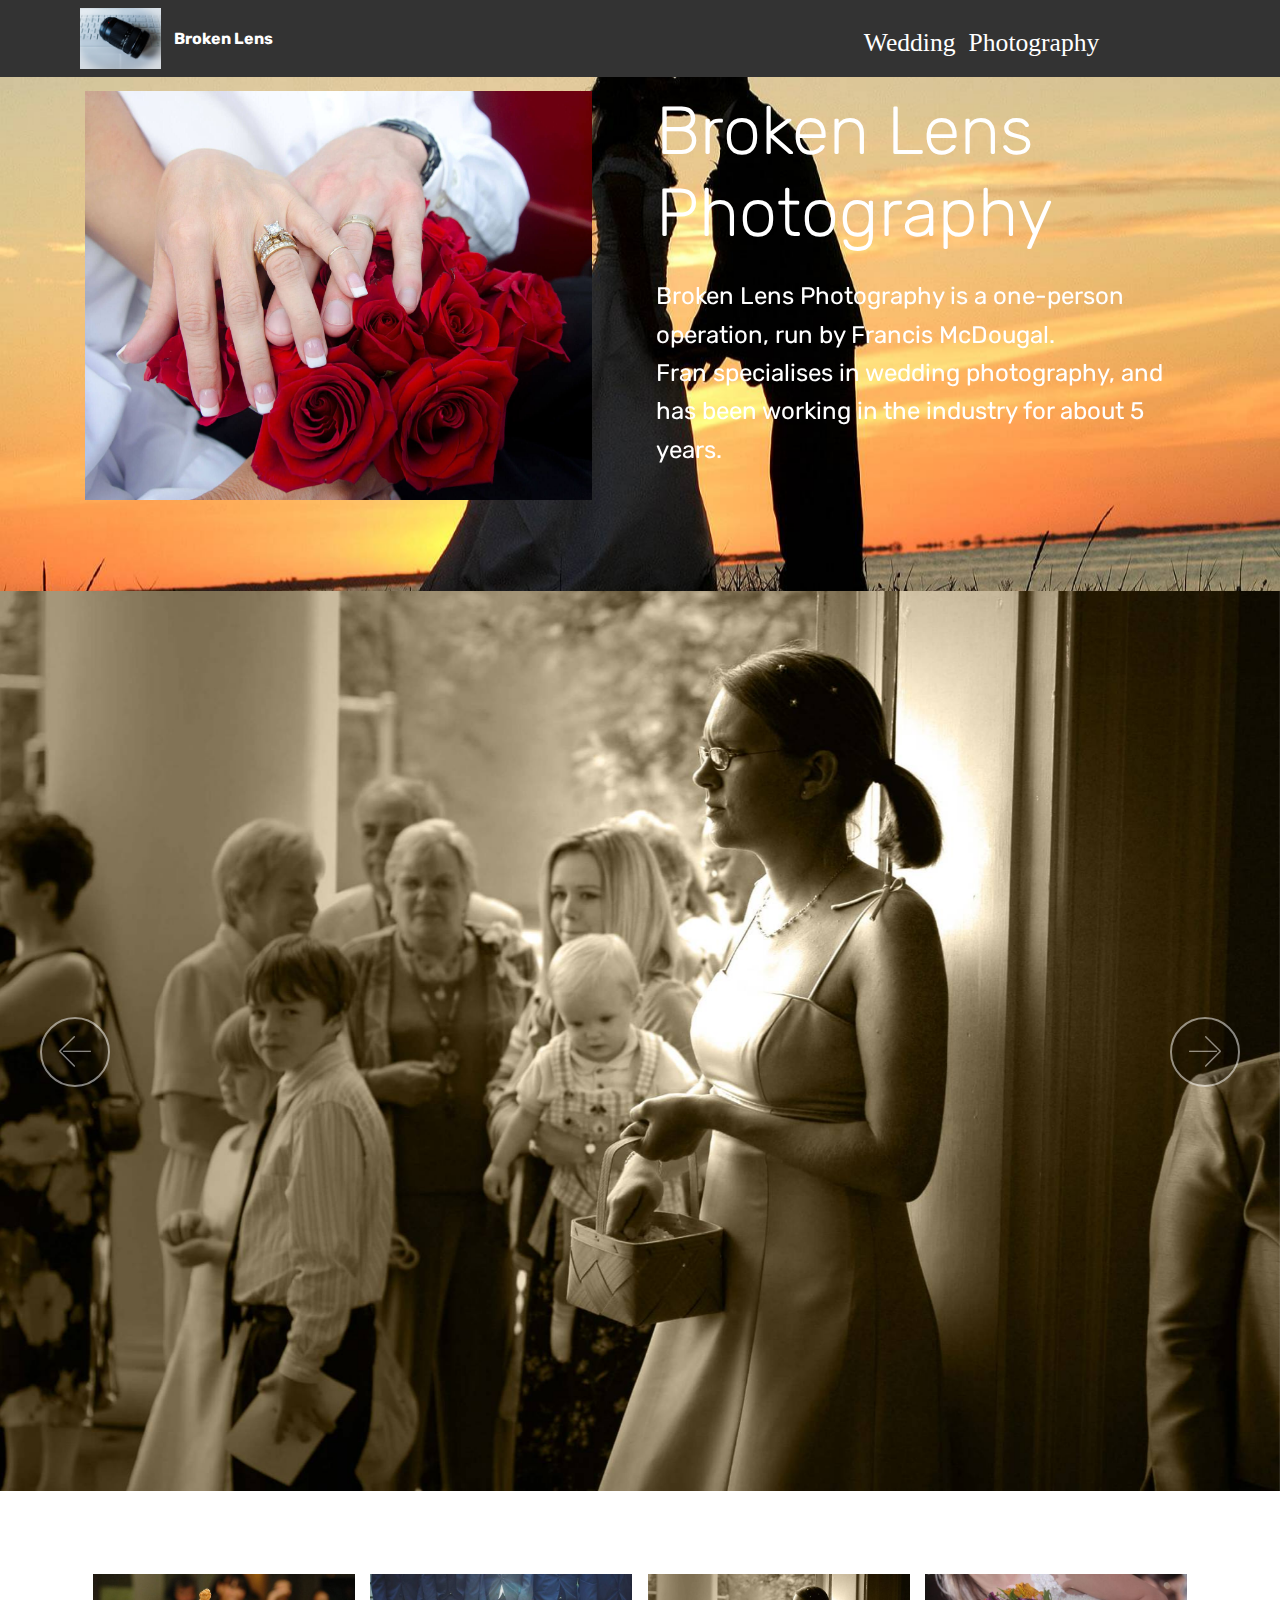
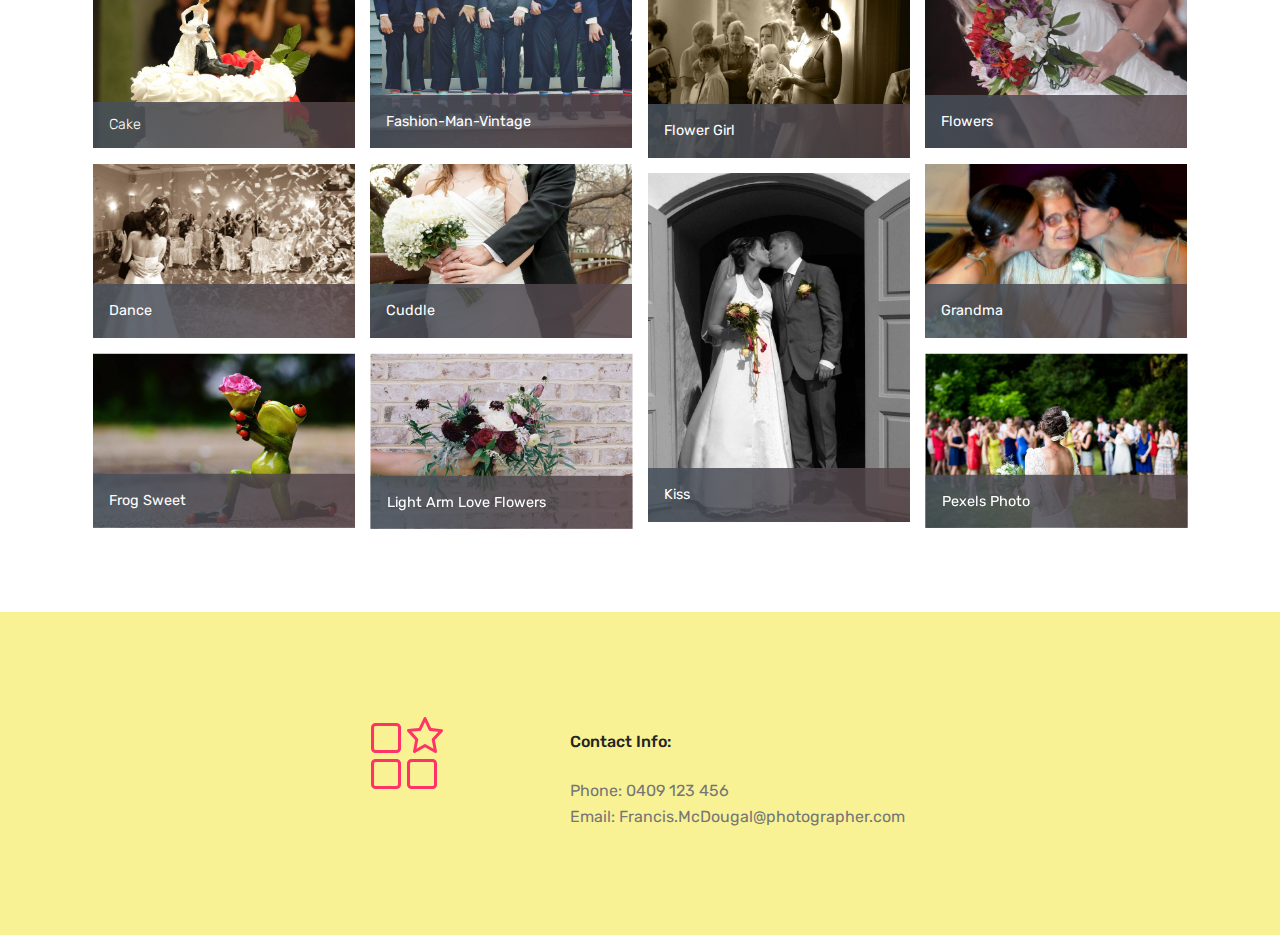
==== commit 1e6b9108: "create github pages" ====
--- a/page1.html
+++ b/page1.html
@@ -6,7 +6,7 @@
   <meta http-equiv="X-UA-Compatible" content="IE=edge">
   <meta name="generator" content="Mobirise v4.4.1, mobirise.com">
   <meta name="viewport" content="width=device-width, initial-scale=1">
-  <link rel="shortcut icon" href="assets/images/logo2.png" type="image/x-icon">
+  <link rel="shortcut icon" href="assets/images/mbr-1440x1080.jpg" type="image/x-icon">
   <meta name="description" content="">
   <title>Page 1</title>
   <link rel="stylesheet" href="assets/web/assets/mobirise-icons/mobirise-icons.css">
@@ -24,7 +24,7 @@
   
 </head>
 <body>
-<section class="menu cid-qBX0XhTLYt" once="menu" id="menu1-m" data-rv-view="496">
+<section class="menu cid-qBX0XhTLYt" once="menu" id="menu1-m" data-rv-view="707">
 
     
 
@@ -40,41 +40,23 @@
         <div class="menu-logo">
             <div class="navbar-brand">
                 <span class="navbar-logo">
-                    <a href="https://mobirise.com">
-                         <img src="assets/images/logo2.png" alt="Mobirise" media-simple="true" style="height: 3.8rem;">
-                    </a>
+                    
+                         <img src="assets/images/mbr-1440x1080.jpg" alt="Mobirise" title="" media-simple="true" style="height: 3.8rem;">
+                    
                 </span>
-                <span class="navbar-caption-wrap">
-                    <a class="navbar-caption text-white display-4" href="https://mobirise.com">
-                        MOBIRISE
-                    </a>
-                </span>
+                <span class="navbar-caption-wrap"><a class="navbar-caption text-white display-4" href="index.html">Broken Lens</a></span>
             </div>
         </div>
         <div class="collapse navbar-collapse" id="navbarSupportedContent">
-            <ul class="navbar-nav nav-dropdown" data-app-modern-menu="true"><li class="nav-item">
-                    <a class="nav-link link text-white display-4" href="https://mobirise.com">
-                        <span class="mbri-home mbr-iconfont mbr-iconfont-btn"></span>
-                        Services
-                    </a>
-                </li>
-                <li class="nav-item">
-                    <a class="nav-link link text-white display-4" href="https://mobirise.com">
-                        <span class="mbri-search mbr-iconfont mbr-iconfont-btn"></span>
-                        About Us
-                    </a>
+            <ul class="navbar-nav nav-dropdown nav-right" data-app-modern-menu="true"><li class="nav-item">
+                    <a class="nav-link link text-white display-4" href="page1.html"><font face="MobiriseIcons"><span style="font-size: 25.6px;">Wedding Photography</span></font> &nbsp; &nbsp; &nbsp; &nbsp; &nbsp; &nbsp; &nbsp; &nbsp; &nbsp; &nbsp;&nbsp;</a>
                 </li></ul>
-            <div class="navbar-buttons mbr-section-btn">
-                <a class="btn btn-sm btn-primary display-4" href="https://mobirise.com">
-                    <span class="mbri-save mbr-iconfont mbr-iconfont-btn "></span>
-                    Try It Now!
-                </a>
-            </div>
+            
         </div>
     </nav>
 </section>
 
-<section class="engine"><a href="https://mobirise.co/b">web page creator</a></section><section class="header3 cid-qBXQCYx65h mbr-parallax-background" id="header3-l" data-rv-view="493">
+<section class="engine"><a href="https://mobirise.co/d">web page software</a></section><section class="header3 cid-qBXQCYx65h mbr-parallax-background" id="header3-l" data-rv-view="704">
 
     
 
@@ -100,7 +82,7 @@
 
 </section>
 
-<section class="carousel slide cid-qBX17WenqB" data-interval="false" id="slider1-n" data-rv-view="498">
+<section class="carousel slide cid-qBX17WenqB" data-interval="false" id="slider1-n" data-rv-view="709">
 
     
 
@@ -108,7 +90,7 @@
 
 </section>
 
-<section class="mbr-gallery mbr-slider-carousel cid-qBXK7PepaF" id="gallery1-o" data-rv-view="531">
+<section class="mbr-gallery mbr-slider-carousel cid-qBXK7PepaF" id="gallery1-o" data-rv-view="742">
 
     
 
@@ -118,7 +100,7 @@
 
 </section>
 
-<section class="features9 cid-qBXVJdsfK0" id="features9-p" data-rv-view="578">
+<section class="features9 cid-qBXVJdsfK0" id="features9-p" data-rv-view="789">
 
     
 
--- a/assets/mobirise/css/mbr-additional.css
+++ b/assets/mobirise/css/mbr-additional.css
@@ -1584,6 +1584,10 @@
 .cid-qBX0XhTLYt .collapsed .navbar-collapse.show .navbar-nav .nav-item {
   clear: both;
 }
+.cid-qBX0XhTLYt .collapsed .navbar-collapse.collapsing .navbar-nav .nav-item:last-child,
+.cid-qBX0XhTLYt .collapsed .navbar-collapse.show .navbar-nav .nav-item:last-child {
+  margin-bottom: 1rem;
+}
 .cid-qBX0XhTLYt .collapsed .navbar-collapse.collapsing .navbar-buttons,
 .cid-qBX0XhTLYt .collapsed .navbar-collapse.show .navbar-buttons {
   text-align: center;
@@ -1678,6 +1682,10 @@
   .cid-qBX0XhTLYt .navbar-collapse.show .navbar-nav .nav-item {
     clear: both;
   }
+  .cid-qBX0XhTLYt .navbar-collapse.collapsing .navbar-nav .nav-item:last-child,
+  .cid-qBX0XhTLYt .navbar-collapse.show .navbar-nav .nav-item:last-child {
+    margin-bottom: 1rem;
+  }
   .cid-qBX0XhTLYt .navbar-collapse.collapsing .navbar-buttons,
   .cid-qBX0XhTLYt .navbar-collapse.show .navbar-buttons {
     text-align: center;
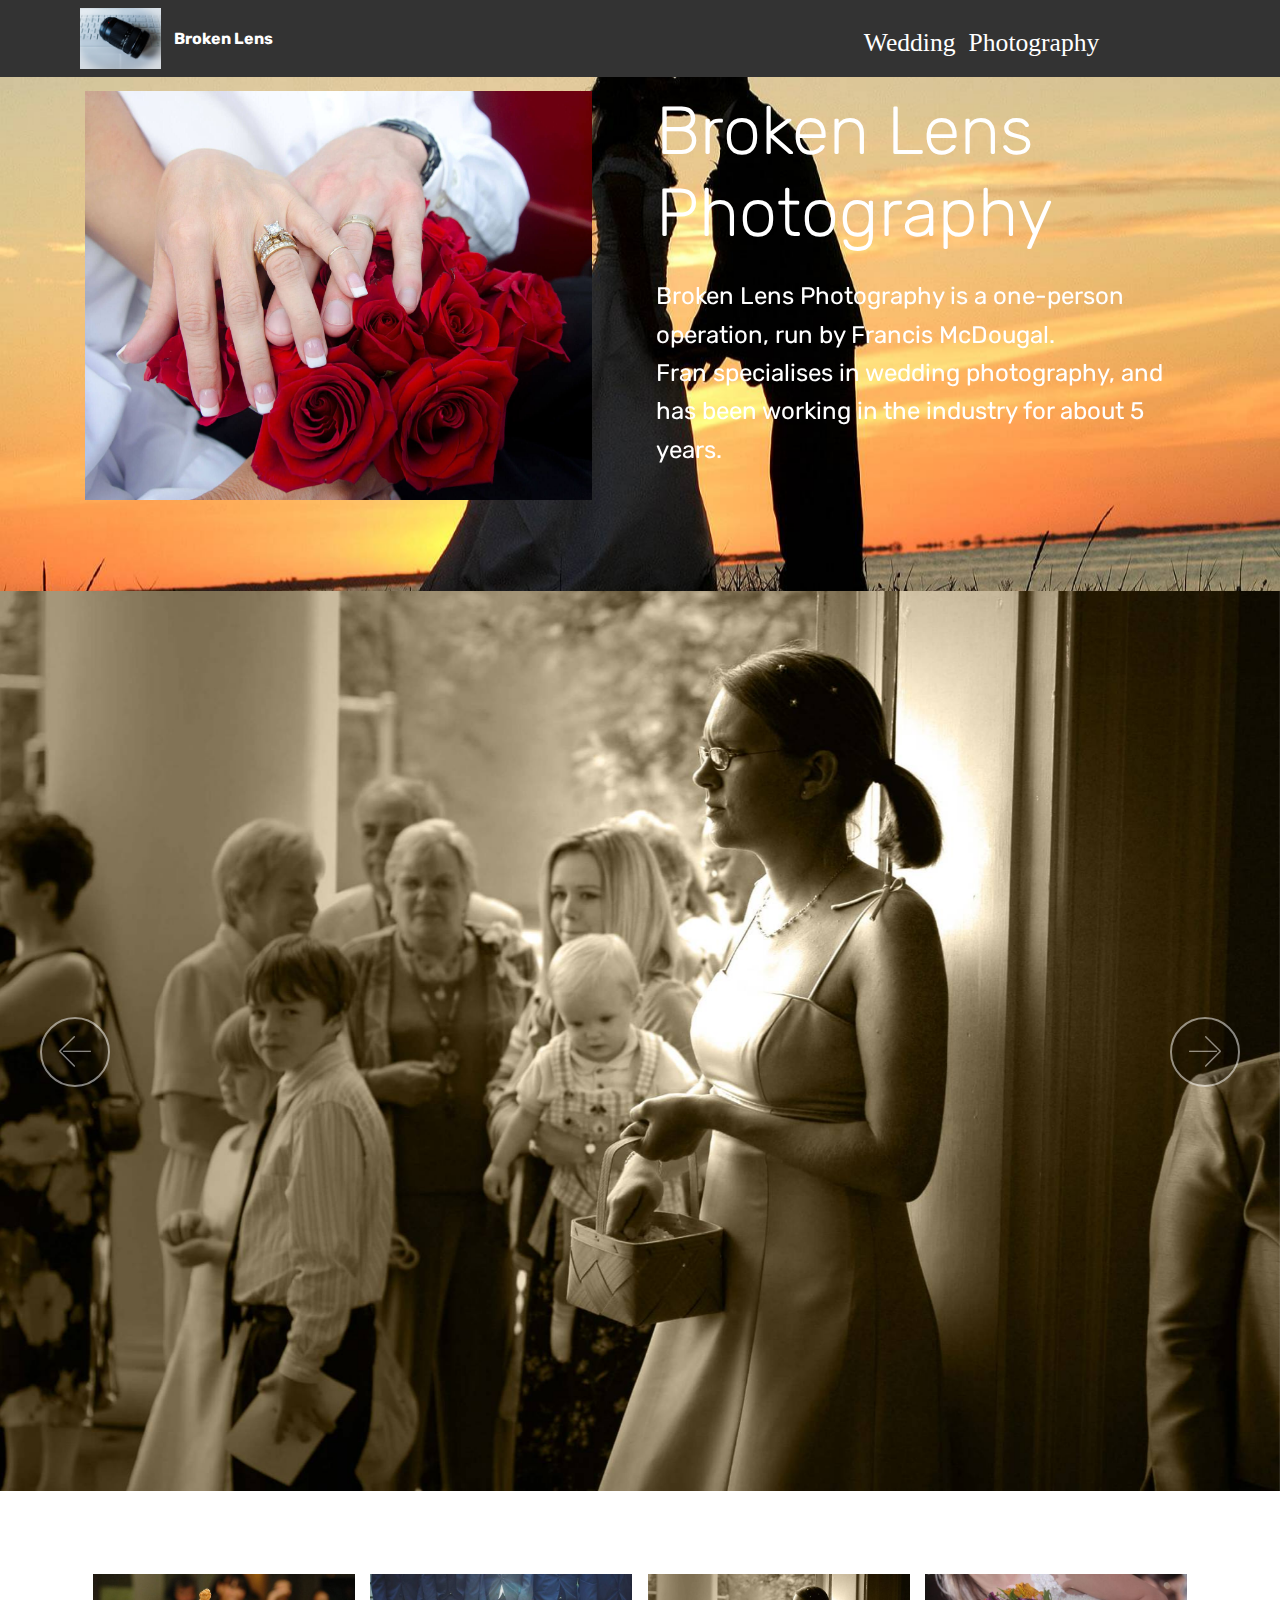
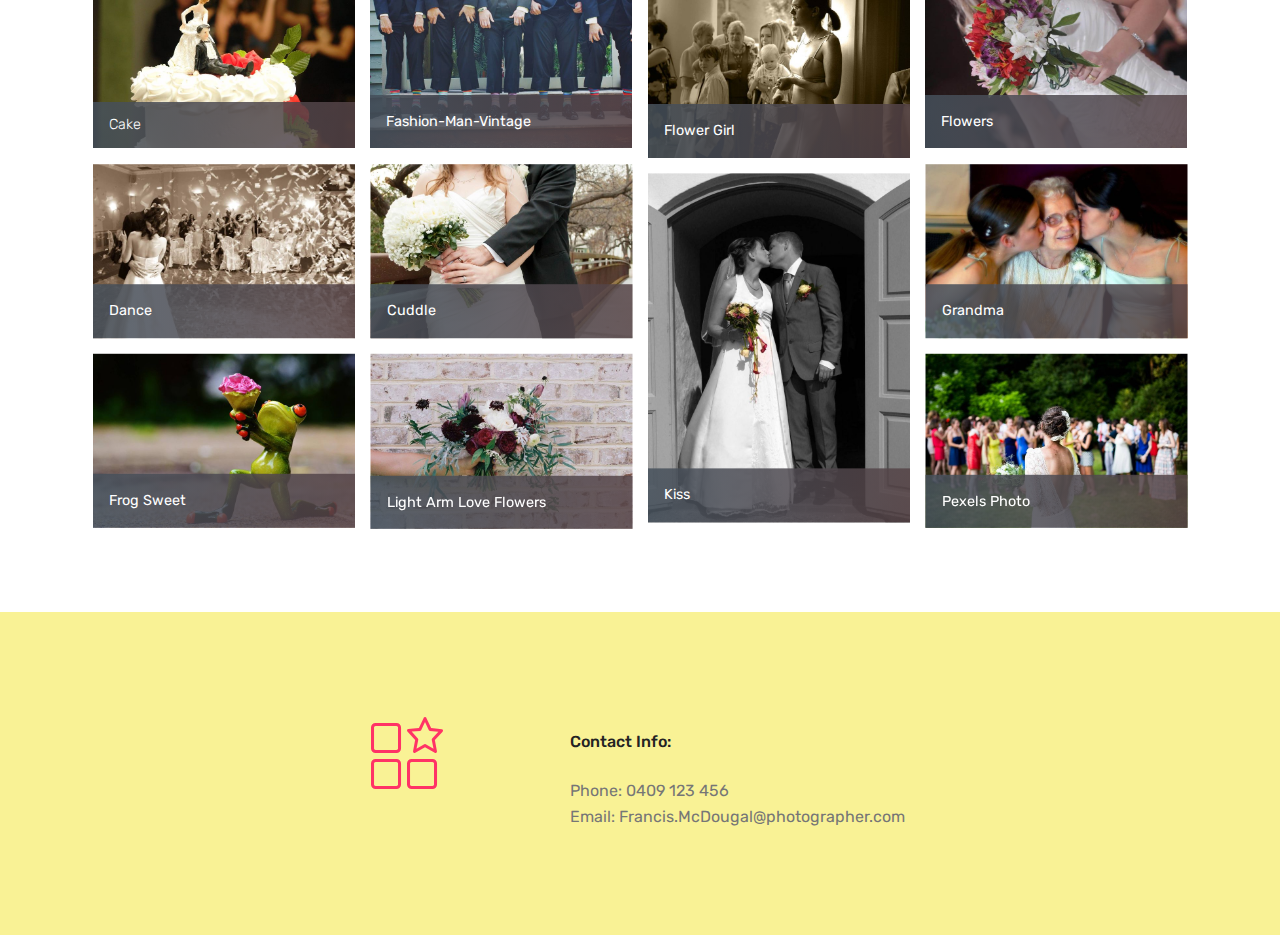
==== commit d16b801b: "create github pages" ====
--- a/page1.html
+++ b/page1.html
@@ -24,7 +24,7 @@
   
 </head>
 <body>
-<section class="menu cid-qBX0XhTLYt" once="menu" id="menu1-m" data-rv-view="707">
+<section class="menu cid-qBX0XhTLYt" once="menu" id="menu1-m" data-rv-view="355">
 
     
 
@@ -56,7 +56,7 @@
     </nav>
 </section>
 
-<section class="engine"><a href="https://mobirise.co/d">web page software</a></section><section class="header3 cid-qBXQCYx65h mbr-parallax-background" id="header3-l" data-rv-view="704">
+<section class="engine"><a href="https://mobirise.co/l">bootstrap themes</a></section><section class="header3 cid-qBXQCYx65h mbr-parallax-background" id="header3-l" data-rv-view="352">
 
     
 
@@ -82,7 +82,7 @@
 
 </section>
 
-<section class="carousel slide cid-qBX17WenqB" data-interval="false" id="slider1-n" data-rv-view="709">
+<section class="carousel slide cid-qBX17WenqB" data-interval="false" id="slider1-n" data-rv-view="357">
 
     
 
@@ -90,7 +90,7 @@
 
 </section>
 
-<section class="mbr-gallery mbr-slider-carousel cid-qBXK7PepaF" id="gallery1-o" data-rv-view="742">
+<section class="mbr-gallery mbr-slider-carousel cid-qBXK7PepaF" id="gallery1-o" data-rv-view="390">
 
     
 
@@ -100,7 +100,7 @@
 
 </section>
 
-<section class="features9 cid-qBXVJdsfK0" id="features9-p" data-rv-view="789">
+<section class="features9 cid-qBXVJdsfK0" id="features9-p" data-rv-view="437">
 
     
 
--- a/assets/mobirise/css/mbr-additional.css
+++ b/assets/mobirise/css/mbr-additional.css
@@ -2306,6 +2306,10 @@
 .cid-qBX0XhTLYt .collapsed .navbar-collapse.show .navbar-nav .nav-item {
   clear: both;
 }
+.cid-qBX0XhTLYt .collapsed .navbar-collapse.collapsing .navbar-nav .nav-item:last-child,
+.cid-qBX0XhTLYt .collapsed .navbar-collapse.show .navbar-nav .nav-item:last-child {
+  margin-bottom: 1rem;
+}
 .cid-qBX0XhTLYt .collapsed .navbar-collapse.collapsing .navbar-buttons,
 .cid-qBX0XhTLYt .collapsed .navbar-collapse.show .navbar-buttons {
   text-align: center;
@@ -2400,6 +2404,10 @@
   .cid-qBX0XhTLYt .navbar-collapse.show .navbar-nav .nav-item {
     clear: both;
   }
+  .cid-qBX0XhTLYt .navbar-collapse.collapsing .navbar-nav .nav-item:last-child,
+  .cid-qBX0XhTLYt .navbar-collapse.show .navbar-nav .nav-item:last-child {
+    margin-bottom: 1rem;
+  }
   .cid-qBX0XhTLYt .navbar-collapse.collapsing .navbar-buttons,
   .cid-qBX0XhTLYt .navbar-collapse.show .navbar-buttons {
     text-align: center;
